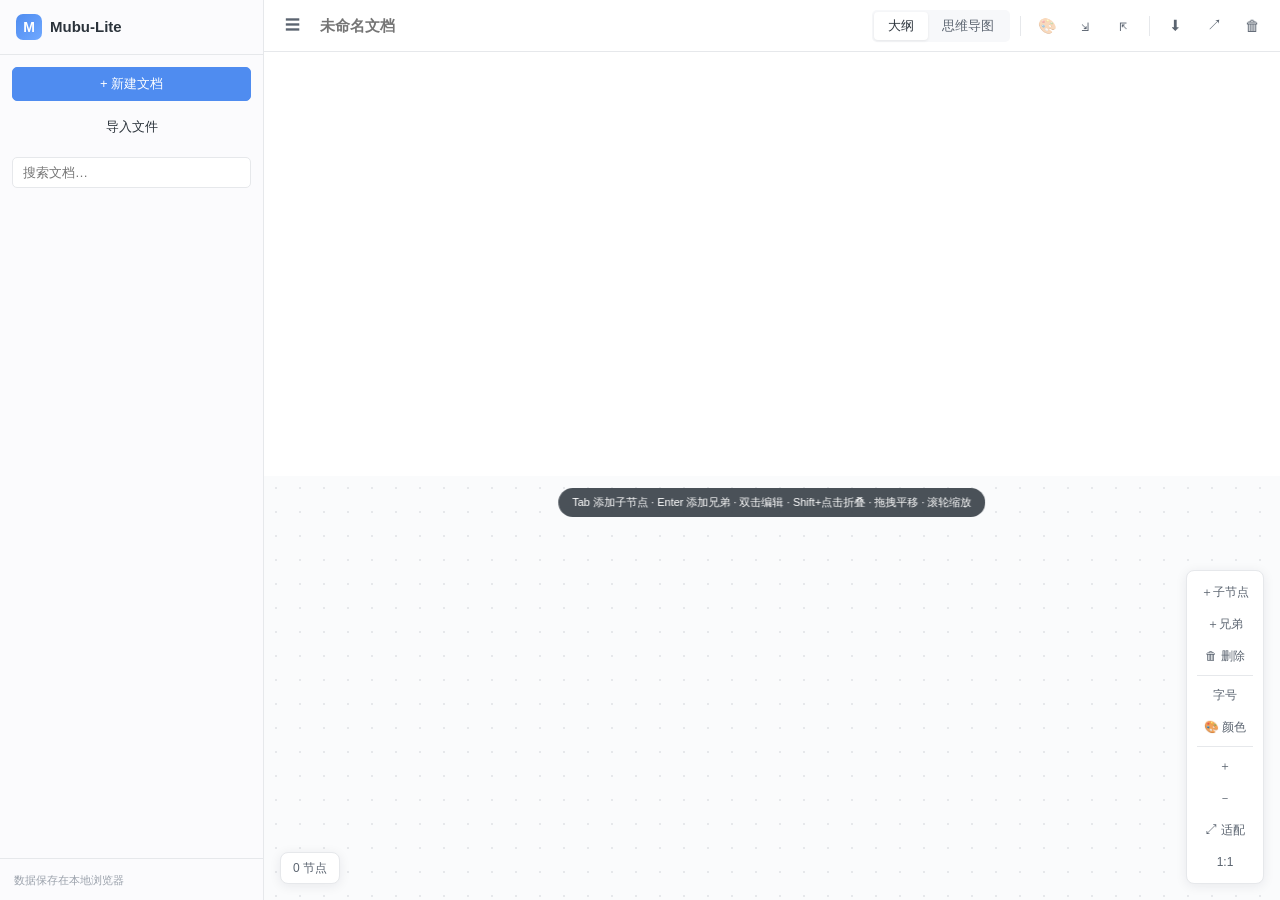
==== mubu.html @ 459acd48 "Single-file build: merge all JS/CSS into mubu.html (fix popover clipping + add color button in mindm" ====
<!DOCTYPE html>
<html lang="zh-CN">
<head>
<meta charset="UTF-8" />
<meta name="viewport" content="width=device-width, initial-scale=1.0, maximum-scale=5.0" />
<meta name="theme-color" content="#4f8cf0" />
<meta name="description" content="Mubu-Lite: 幕布风格的 PWA 思维导图与大纲编辑器,本地存储,可离线使用。" />
<title>Mubu-Lite 思维导图</title>
<style>
/* ===== Mubu-Lite styles ===== */
:root {
  --bg: #f7f8fa; --bg-elev: #ffffff; --sidebar-bg: #fbfbfd;
  --border: #e6e8eb; --border-strong: #d3d6db;
  --text: #2b333b; --text-soft: #5b6470; --text-faint: #9aa1ab;
  --primary: #4f8cf0; --primary-soft: #e8f1fe; --danger: #e5534b;
  --shadow: 0 2px 12px rgba(20,30,50,0.08);
  --shadow-lg: 0 10px 40px rgba(20,30,50,0.16);
  --radius: 8px; --radius-sm: 5px;
  --sidebar-w: 264px; --toolbar-h: 52px;
  --font: -apple-system, BlinkMacSystemFont, "Segoe UI", "PingFang SC", "Hiragino Sans GB", "Microsoft YaHei", Roboto, Helvetica, Arial, sans-serif;
  --mono: "SF Mono", "JetBrains Mono", Consolas, Menlo, monospace;
}
* { box-sizing: border-box; }
html, body { height: 100%; margin: 0; }
body { font-family: var(--font); color: var(--text); background: var(--bg); -webkit-font-smoothing: antialiased; font-size: 14px; line-height: 1.5; overflow: hidden; }
button { font-family: inherit; cursor: pointer; }
input, textarea { font-family: inherit; }
::selection { background: #cfe3ff; }

#app { display: flex; height: 100vh; width: 100vw; overflow: hidden; }
.sidebar { width: var(--sidebar-w); flex-shrink: 0; background: var(--sidebar-bg); border-right: 1px solid var(--border); display: flex; flex-direction: column; transition: transform 0.2s ease; z-index: 30; }
.main { flex: 1; display: flex; flex-direction: column; min-width: 0; position: relative; }

.sidebar-header { display: flex; align-items: center; justify-content: space-between; padding: 14px 16px; border-bottom: 1px solid var(--border); }
.brand { display: flex; align-items: center; gap: 8px; font-weight: 600; }
.brand-logo { width: 26px; height: 26px; border-radius: 7px; background: linear-gradient(135deg, var(--primary), #6fa8ff); color: #fff; display: flex; align-items: center; justify-content: center; font-weight: 700; font-size: 14px; }
.brand-name { font-size: 15px; }
.sidebar-actions { padding: 12px 12px 8px; display: flex; flex-direction: column; gap: 8px; }
.sidebar-search { padding: 4px 12px 8px; }
.sidebar-search input { width: 100%; padding: 7px 10px; border: 1px solid var(--border); border-radius: var(--radius-sm); background: var(--bg-elev); font-size: 13px; outline: none; }
.sidebar-search input:focus { border-color: var(--primary); }
.doc-list { list-style: none; margin: 0; padding: 4px 8px; flex: 1; overflow-y: auto; }
.doc-item { display: flex; align-items: center; gap: 8px; padding: 8px 10px; border-radius: var(--radius-sm); cursor: pointer; color: var(--text-soft); font-size: 13px; overflow: hidden; }
.doc-item:hover { background: rgba(0,0,0,0.04); }
.doc-item.active { background: var(--primary-soft); color: var(--primary); font-weight: 500; }
.doc-item .doc-name { flex: 1; white-space: nowrap; overflow: hidden; text-overflow: ellipsis; }
.doc-item .doc-date { font-size: 11px; color: var(--text-faint); flex-shrink: 0; }
.sidebar-footer { padding: 10px 14px; border-top: 1px solid var(--border); }
.hint { font-size: 11px; color: var(--text-faint); }

.btn { border: 1px solid var(--border); background: var(--bg-elev); color: var(--text); padding: 7px 12px; border-radius: var(--radius-sm); font-size: 13px; transition: 0.15s; }
.btn:hover { border-color: var(--border-strong); }
.btn-primary { background: var(--primary); border-color: var(--primary); color: #fff; }
.btn-primary:hover { background: #3d7be0; border-color: #3d7be0; }
.btn-ghost { background: transparent; border-color: transparent; }
.btn-ghost:hover { background: rgba(0,0,0,0.05); }
.btn-block { width: 100%; text-align: center; }
.btn-danger { color: var(--danger); }
.icon-btn { width: 32px; height: 32px; border-radius: var(--radius-sm); border: 1px solid transparent; background: transparent; color: var(--text-soft); font-size: 15px; display: inline-flex; align-items: center; justify-content: center; transition: 0.15s; }
.icon-btn:hover { background: rgba(0,0,0,0.06); color: var(--text); }
.icon-btn:disabled { opacity: 0.4; cursor: not-allowed; }
.icon-btn.danger:hover { color: var(--danger); background: rgba(229,83,75,0.1); }

.toolbar { height: var(--toolbar-h); flex-shrink: 0; display: flex; align-items: center; gap: 6px; padding: 0 12px; border-bottom: 1px solid var(--border); background: var(--bg-elev); }
.doc-title { border: none; background: transparent; font-size: 15px; font-weight: 600; color: var(--text); outline: none; padding: 4px 6px; border-radius: var(--radius-sm); flex: 0 1 auto; min-width: 80px; }
.doc-title:focus { background: var(--bg); }
.toolbar-spacer { flex: 1; }
.toolbar-divider { width: 1px; height: 20px; background: var(--border); margin: 0 4px; }
.view-switch { display: inline-flex; background: var(--bg); border-radius: var(--radius-sm); padding: 2px; }
.seg-btn { border: none; background: transparent; padding: 5px 14px; border-radius: 4px; font-size: 13px; color: var(--text-soft); transition: 0.15s; }
.seg-btn.active { background: var(--bg-elev); color: var(--text); box-shadow: 0 1px 3px rgba(0,0,0,0.08); font-weight: 500; }

.view { flex: 1; overflow: hidden; position: relative; }
.view[hidden] { display: none !important; }

.view-outline { overflow: auto; background: var(--bg-elev); }
.outline-tree { padding: 24px 32px 200px; max-width: 920px; margin: 0 auto; outline: none; }
.outline-row { display: flex; align-items: flex-start; gap: 6px; padding: 2px 0; border-radius: 4px; position: relative; }
.outline-row.selected > .node-body { background: var(--primary-soft); }
.outline-row.dragging { opacity: 0.4; }
.outline-row.drop-before::before, .outline-row.drop-after::after { content: ""; position: absolute; left: 0; right: 0; height: 2px; background: var(--primary); border-radius: 1px; }
.outline-row.drop-before::before { top: -1px; }
.outline-row.drop-after::after { bottom: -1px; }
.outline-row.drop-child { outline: 2px solid var(--primary); outline-offset: -1px; }

.bullet { flex-shrink: 0; width: 18px; height: 22px; display: flex; align-items: center; justify-content: center; cursor: pointer; color: var(--text-faint); user-select: none; border-radius: 4px; transition: 0.1s; margin-top: 1px; position: relative; }
.bullet:hover { background: rgba(0,0,0,0.06); color: var(--text-soft); }
.bullet.has-children::before { content: "▾"; font-size: 10px; }
.bullet.collapsed::before { content: "▸"; font-size: 10px; }
.bullet.empty::before { content: "•"; font-size: 14px; }
.bullet-dot { width: 7px; height: 7px; border-radius: 50%; background: #8a929c; position: absolute; left: 50%; top: 50%; transform: translate(-50%, -50%); }
.bullet[data-color] .bullet-dot { background: var(--bullet-color, #8a929c); }
.node-body { flex: 1; min-width: 0; display: flex; align-items: flex-start; gap: 4px; padding: 1px 6px; border-radius: 4px; }
.node-text { flex: 1; min-width: 0; outline: none; word-break: break-word; padding: 2px; border-radius: 3px; line-height: 1.6; white-space: pre-wrap; }
.node-text:empty::before { content: attr(data-placeholder); color: var(--text-faint); pointer-events: none; }

.view-mindmap { background: #fafbfc; background-image: radial-gradient(circle, #e6e8eb 1px, transparent 1px); background-size: 24px 24px; }
.mindmap-canvas { position: absolute; inset: 0; cursor: grab; overflow: hidden; outline: none; }
.mindmap-canvas.panning { cursor: grabbing; }
.mindmap-canvas svg { position: absolute; top: 0; left: 0; }
.mm-toolbar { position: absolute; bottom: 16px; right: 16px; display: flex; flex-direction: column; gap: 2px; background: var(--bg-elev); padding: 6px; border-radius: var(--radius); box-shadow: var(--shadow); border: 1px solid var(--border); z-index: 20; }
.mm-btn { height: 30px; padding: 0 8px; border: none; background: transparent; border-radius: 4px; color: var(--text-soft); font-size: 12px; display: flex; align-items: center; justify-content: center; min-width: 32px; }
.mm-btn:hover { background: var(--bg); color: var(--text); }
.mm-divider { height: 1px; background: var(--border); margin: 2px 4px; }
.mm-hint { position: absolute; top: 12px; left: 50%; transform: translateX(-50%); background: rgba(43,51,59,0.85); color: #fff; padding: 6px 14px; border-radius: 16px; font-size: 11px; z-index: 20; pointer-events: none; backdrop-filter: blur(4px); max-width: 90vw; text-align: center; }
.mm-status { position: absolute; bottom: 16px; left: 16px; background: var(--bg-elev); padding: 6px 12px; border-radius: var(--radius); box-shadow: var(--shadow); border: 1px solid var(--border); font-size: 12px; color: var(--text-soft); z-index: 20; }
.font-size-grid { display: flex; flex-direction: column; gap: 4px; }
.font-size-item { padding: 8px 12px; border: 1px solid var(--border); background: var(--bg-elev); border-radius: var(--radius-sm); font-size: 13px; text-align: left; color: var(--text); cursor: pointer; }
.font-size-item:hover { border-color: var(--primary); background: var(--primary-soft); }
.font-size-item.active { border-color: var(--primary); background: var(--primary-soft); color: var(--primary); font-weight: 600; }

.mm-node-rect { transition: fill 0.15s, stroke 0.15s; }
.mm-node-text { pointer-events: none; user-select: none; }
.mm-edge { fill: none; stroke-width: 1.5; }
.mm-edit { border: 2px solid #4f8cf0; border-radius: 4px; padding: 2px 6px; outline: none; font-family: inherit; background: #fff; }

.popover { position: fixed; z-index: 200; background: var(--bg-elev); border: 1px solid var(--border); border-radius: var(--radius); box-shadow: var(--shadow-lg); padding: 12px; width: 220px; }
.popover[hidden] { display: none; }
.popover-title { font-size: 12px; color: var(--text-faint); margin-bottom: 8px; }
.color-grid { display: grid; grid-template-columns: repeat(5, 1fr); gap: 6px; margin-bottom: 8px; }
.color-swatch { width: 32px; height: 32px; border-radius: 50%; border: 2px solid transparent; cursor: pointer; transition: 0.1s; }
.color-swatch:hover { transform: scale(1.1); }
.color-swatch.active { border-color: var(--text); }

.modal { position: fixed; inset: 0; z-index: 300; display: flex; align-items: center; justify-content: center; }
.modal[hidden] { display: none; }
.modal-backdrop { position: absolute; inset: 0; background: rgba(15,20,35,0.4); backdrop-filter: blur(2px); }
.modal-card { position: relative; background: var(--bg-elev); border-radius: 12px; box-shadow: var(--shadow-lg); width: 560px; max-width: 92vw; max-height: 86vh; overflow: hidden; display: flex; flex-direction: column; animation: pop 0.15s ease; }
@keyframes pop { from { transform: scale(0.96); opacity: 0; } to { transform: scale(1); opacity: 1; } }
.modal-header { display: flex; align-items: center; justify-content: space-between; padding: 16px 20px; border-bottom: 1px solid var(--border); }
.modal-header h3 { margin: 0; font-size: 16px; }
.modal-body { padding: 20px; overflow-y: auto; }

.export-grid { display: grid; grid-template-columns: repeat(2, 1fr); gap: 10px; }
.export-item { display: flex; flex-direction: column; align-items: flex-start; gap: 4px; border: 1px solid var(--border); border-radius: var(--radius); padding: 14px; background: var(--bg-elev); transition: 0.15s; text-align: left; cursor: pointer; }
.export-item:hover { border-color: var(--primary); background: var(--primary-soft); }
.export-icon { font-size: 18px; font-weight: 700; color: var(--primary); font-family: var(--mono); }
.export-name { font-weight: 600; font-size: 14px; }
.export-desc { font-size: 12px; color: var(--text-faint); }

.share-tip { margin: 0 0 12px; font-size: 13px; color: var(--text-soft); }
.share-row { display: flex; gap: 8px; }
.share-row input { flex: 1; padding: 8px 10px; border: 1px solid var(--border); border-radius: var(--radius-sm); font-size: 12px; font-family: var(--mono); background: var(--bg); outline: none; }
.share-note { font-size: 12px; color: var(--text-faint); margin: 8px 0 0; }
.share-divider { display: flex; align-items: center; gap: 10px; margin: 16px 0; color: var(--text-faint); font-size: 12px; }
.share-divider::before, .share-divider::after { content: ""; flex: 1; height: 1px; background: var(--border); }

.toast { position: fixed; bottom: 28px; left: 50%; transform: translateX(-50%); background: #2b333b; color: #fff; padding: 10px 18px; border-radius: 24px; font-size: 13px; box-shadow: var(--shadow-lg); z-index: 400; opacity: 0; transition: opacity 0.2s, transform 0.2s; pointer-events: none; }
.toast.show { opacity: 1; transform: translateX(-50%) translateY(-4px); }

.only-mobile { display: none; }
@media (max-width: 760px) {
  .sidebar { position: absolute; left: 0; top: 0; bottom: 0; transform: translateX(-100%); box-shadow: var(--shadow-lg); }
  .sidebar.open { transform: translateX(0); }
  .only-mobile { display: inline-flex; }
  .outline-tree { padding: 16px; }
  .export-grid { grid-template-columns: 1fr; }
  .doc-title { font-size: 14px; }
}
</style>
</head>
<body>
<div id="app">
  <aside id="sidebar" class="sidebar">
    <div class="sidebar-header">
      <div class="brand"><span class="brand-logo">M</span><span class="brand-name">Mubu-Lite</span></div>
      <button id="closeSidebar" class="icon-btn only-mobile" title="收起">✕</button>
    </div>
    <div class="sidebar-actions">
      <button id="newDoc" class="btn btn-primary btn-block">+ 新建文档</button>
      <label class="btn btn-ghost btn-block">导入文件<input id="importFile" type="file" accept=".json,.opml,.xml" hidden /></label>
    </div>
    <div class="sidebar-search"><input id="searchDocs" type="search" placeholder="搜索文档…" /></div>
    <ul id="docList" class="doc-list"></ul>
    <div class="sidebar-footer"><span class="hint">数据保存在本地浏览器</span></div>
  </aside>

  <main id="main" class="main">
    <header class="toolbar">
      <button id="openSidebar" class="icon-btn" title="文档列表">☰</button>
      <input id="docTitle" class="doc-title" type="text" placeholder="未命名文档" />
      <div class="toolbar-spacer"></div>
      <div class="view-switch">
        <button id="viewOutline" class="seg-btn active">大纲</button>
        <button id="viewMindmap" class="seg-btn">思维导图</button>
      </div>
      <div class="toolbar-divider"></div>
      <button id="colorBtn" class="icon-btn" title="节点配色" disabled>🎨</button>
      <button id="collapseAll" class="icon-btn" title="全部折叠">⇲</button>
      <button id="expandAll" class="icon-btn" title="全部展开">⇱</button>
      <div class="toolbar-divider"></div>
      <button id="exportBtn" class="icon-btn" title="导出">⬇</button>
      <button id="shareBtn" class="icon-btn" title="分享">↗</button>
      <button id="deleteDoc" class="icon-btn danger" title="删除文档">🗑</button>
    </header>

    <section id="outlineView" class="view view-outline">
      <div id="outlineTree" class="outline-tree" tabindex="0"></div>
    </section>

    <section id="mindmapView" class="view view-mindmap">
      <div id="mindmapCanvas" class="mindmap-canvas"></div>
      <div class="mm-hint" id="mmHint">Tab 添加子节点 · Enter 添加兄弟 · 双击编辑 · Shift+点击折叠 · 拖拽平移 · 滚轮缩放</div>
      <div class="mm-status" id="mmStatus">0 节点</div>
      <div class="mm-toolbar">
        <button id="mmAddChild" class="mm-btn" title="添加子节点 (Tab)">＋子节点</button>
        <button id="mmAddSibling" class="mm-btn" title="添加兄弟 (Enter)">＋兄弟</button>
        <button id="mmDelete" class="mm-btn" title="删除 (Backspace)">🗑 删除</button>
        <div class="mm-divider"></div>
        <button id="mmFontSize" class="mm-btn" title="字号">字号</button>
        <button id="mmColor" class="mm-btn" title="颜色">🎨 颜色</button>
        <div class="mm-divider"></div>
        <button id="mmZoomIn" class="mm-btn">＋</button>
        <button id="mmZoomOut" class="mm-btn">－</button>
        <button id="mmZoomFit" class="mm-btn">⤢ 适配</button>
        <button id="mmZoomReset" class="mm-btn">1:1</button>
      </div>
    </section>
  </main>
</div>

<!-- 浮层(放在 body 直接子级,避免被 view 的 overflow:hidden 裁剪) -->
<div id="colorPopover" class="popover" hidden>
  <div class="popover-title">节点配色</div>
  <div class="color-grid" id="colorGrid"></div>
  <button id="colorClear" class="btn btn-ghost btn-block">清除颜色</button>
</div>

<div id="fontSizePopover" class="popover" hidden>
  <div class="popover-title">字号</div>
  <div class="font-size-grid">
    <button class="font-size-item" data-size="S">小 (12px)</button>
    <button class="font-size-item" data-size="M">中 (14px)</button>
    <button class="font-size-item" data-size="L">大 (18px)</button>
  </div>
</div>

<div id="exportModal" class="modal" hidden>
  <div class="modal-backdrop" data-close></div>
  <div class="modal-card">
    <div class="modal-header"><h3>导出</h3><button class="icon-btn" data-close>✕</button></div>
    <div class="modal-body">
      <div class="export-grid">
        <button class="export-item" data-export="json"><span class="export-icon">{ }</span><span class="export-name">JSON 备份</span><span class="export-desc">完整可重新导入</span></button>
        <button class="export-item" data-export="markdown"><span class="export-icon">M↓</span><span class="export-name">Markdown</span><span class="export-desc">层级列表</span></button>
        <button class="export-item" data-export="opml"><span class="export-icon">OPML</span><span class="export-name">OPML</span><span class="export-desc">兼容其它大纲工具</span></button>
        <button class="export-item" data-export="png"><span class="export-icon">🖼</span><span class="export-name">PNG 图片</span><span class="export-desc">导出思维导图</span></button>
        <button class="export-item" data-export="svg"><span class="export-icon">S</span><span class="export-name">SVG 矢量图</span><span class="export-desc">无损缩放</span></button>
        <button class="export-item" data-export="txt"><span class="export-icon">TXT</span><span class="export-name">纯文本</span><span class="export-desc">缩进列表</span></button>
      </div>
    </div>
  </div>
</div>

<div id="shareModal" class="modal" hidden>
  <div class="modal-backdrop" data-close></div>
  <div class="modal-card">
    <div class="modal-header"><h3>分享文档</h3><button class="icon-btn" data-close>✕</button></div>
    <div class="modal-body">
      <p class="share-tip">生成只读分享链接(数据压缩写入链接,无需服务器):</p>
      <div class="share-row"><input id="shareLink" type="text" readonly /><button id="copyShare" class="btn btn-primary">复制</button></div>
      <p class="share-note" id="shareNote"></p>
      <div class="share-divider"><span>或</span></div>
      <button id="shareDownload" class="btn btn-ghost btn-block">下载 .mubu 文件分享</button>
    </div>
  </div>
</div>

<div id="toast" class="toast" hidden></div>

<script>
// ===================== utils =====================
function uid(prefix = 'n') { return prefix + '_' + Date.now().toString(36) + Math.random().toString(36).slice(2, 7); }
function deepClone(obj) { if (typeof structuredClone === 'function') return structuredClone(obj); return JSON.parse(JSON.stringify(obj)); }
function debounce(fn, ms = 200) { let t; return (...args) => { clearTimeout(t); t = setTimeout(() => fn(...args), ms); }; }
function el(tag, props = {}, children = []) {
  const node = document.createElement(tag);
  for (const [k, v] of Object.entries(props)) {
    if (k === 'class') node.className = v;
    else if (k === 'dataset') Object.assign(node.dataset, v);
    else if (k === 'style') Object.assign(node.style, v);
    else if (k.startsWith('on') && typeof v === 'function') node.addEventListener(k.slice(2).toLowerCase(), v);
    else if (v !== false && v != null) node.setAttribute(k, v);
  }
  const kids = Array.isArray(children) ? children : [children];
  for (const c of kids) { if (c == null || c === false) continue; node.append(c.nodeType ? c : document.createTextNode(String(c))); }
  return node;
}
function escapeHtml(s) { return String(s).replace(/[&<>"']/g, (m) => ({ '&': '&amp;', '<': '&lt;', '>': '&gt;', '"': '&quot;', "'": '&#39;' }[m])); }
function download(filename, content, type = 'text/plain') {
  const blob = content instanceof Blob ? content : new Blob([content], { type });
  const url = URL.createObjectURL(blob);
  const a = el('a', { href: url, download: filename });
  document.body.append(a); a.click(); a.remove();
  setTimeout(() => URL.revokeObjectURL(url), 1000);
}
function base64urlEncode(bytes) {
  let bin = ''; const arr = bytes instanceof Uint8Array ? bytes : new Uint8Array(bytes);
  for (let i = 0; i < arr.length; i++) bin += String.fromCharCode(arr[i]);
  return btoa(bin).replace(/\+/g, '-').replace(/\//g, '_').replace(/=+$/, '');
}
function base64urlDecode(str) {
  str = str.replace(/-/g, '+').replace(/_/g, '/');
  while (str.length % 4) str += '=';
  const bin = atob(str); const arr = new Uint8Array(bin.length);
  for (let i = 0; i < bin.length; i++) arr[i] = bin.charCodeAt(i);
  return arr;
}
async function gzipCompress(str) {
  const stream = new Blob([str]).stream().pipeThrough(new CompressionStream('gzip'));
  const buf = await new Response(stream).arrayBuffer();
  return new Uint8Array(buf);
}
async function gzipDecompress(bytes) {
  const stream = new Blob([bytes]).stream().pipeThrough(new DecompressionStream('gzip'));
  return await new Response(stream).text();
}
const COLORS = [
  { key: 'red', name: '红', hex: '#ef6f6c' }, { key: 'orange', name: '橙', hex: '#f0a04b' },
  { key: 'yellow', name: '黄', hex: '#e6c34a' }, { key: 'green', name: '绿', hex: '#5cb85c' },
  { key: 'cyan', name: '青', hex: '#3bb8c4' }, { key: 'blue', name: '蓝', hex: '#4f8cf0' },
  { key: 'purple', name: '紫', hex: '#9b7bd8' }, { key: 'pink', name: '粉', hex: '#ec7cad' },
];
function colorCss(key) { const c = COLORS.find((x) => x.key === key); return c ? c.hex : '#8a929c'; }
function formatDate(ts) {
  const d = new Date(ts); const now = new Date(); const diff = (now - d) / 1000;
  if (diff < 60) return '刚刚';
  if (diff < 3600) return Math.floor(diff / 60) + '分前';
  if (diff < 86400) return Math.floor(diff / 3600) + '小时前';
  if (diff < 86400 * 7) return Math.floor(diff / 86400) + '天前';
  return `${d.getMonth() + 1}/${d.getDate()}`;
}

// ===================== tree =====================
function* walk(node, { includeCollapsed = false } = {}) {
  yield node;
  if (node.children && (!node.collapsed || includeCollapsed)) { for (const c of node.children) yield* walk(c, { includeCollapsed }); }
}
function findNode(root, id) {
  if (root.id === id) return { node: root, parent: null, index: -1 };
  if (!root.children) return null;
  for (let i = 0; i < root.children.length; i++) {
    const c = root.children[i];
    if (c.id === id) return { node: c, parent: root, index: i };
    const r = findNode(c, id); if (r) return r;
  }
  return null;
}
function flattenVisible(root) {
  const out = [];
  const rec = (node, depth) => { out.push({ node, depth }); if (node.children && !node.collapsed) { for (const c of node.children) rec(c, depth + 1); } };
  rec(root, 0); return out;
}
function insertAfter(parent, index, newNode) { parent.children.splice(index + 1, 0, newNode); }
function removeNode(parent, index) { return parent.children.splice(index, 1)[0]; }
function moveNode(srcParent, srcIndex, targetParent, targetIndex) {
  const [node] = srcParent.children.splice(srcIndex, 1);
  targetParent.children.splice(targetIndex, 0, node);
  return node;
}
function indent(parent, index) {
  if (index <= 0) return false;
  const [node] = parent.children.splice(index, 1);
  const prev = parent.children[index - 1];
  if (!prev.children) prev.children = [];
  prev.children.push(node); prev.collapsed = false;
  return true;
}
function outdent(parent, index, grandparent) {
  if (!grandparent) return false;
  const parentIdx = grandparent.children.indexOf(parent);
  if (parentIdx < 0) return false;
  const [node] = parent.children.splice(index, 1);
  grandparent.children.splice(parentIdx + 1, 0, node);
  return true;
}
function contains(node, id) {
  if (node.id === id) return true;
  if (!node.children) return false;
  return node.children.some((c) => contains(c, id));
}

// ===================== db =====================
const DB_NAME = 'mubu-lite', DB_VERSION = 1, STORE = 'docs';
let _db = null;
function openDB() {
  return new Promise((resolve, reject) => {
    const req = indexedDB.open(DB_NAME, DB_VERSION);
    req.onupgradeneeded = (e) => { const db = e.target.result; if (!db.objectStoreNames.contains(STORE)) db.createObjectStore(STORE, { keyPath: 'id' }); };
    req.onsuccess = () => resolve(req.result);
    req.onerror = () => reject(req.error);
  });
}
async function db() { if (!_db) _db = await openDB(); return _db; }
function tx(store, mode) { return db().then((d) => d.transaction(store, mode).objectStore(store)); }
function createDoc(title = '未命名文档') {
  const now = Date.now();
  return { id: uid('doc'), title, createdAt: now, updatedAt: now, root: { id: uid('n'), text: title, note: '', color: null, collapsed: false, children: [] } };
}
function createNode(text = '') { return { id: uid('n'), text, note: '', color: null, collapsed: false, children: [] }; }
async function listDocs() {
  const store = await tx(STORE, 'readonly');
  return new Promise((resolve, reject) => {
    const req = store.getAll();
    req.onsuccess = () => { const docs = req.result || []; docs.sort((a, b) => (b.updatedAt || 0) - (a.updatedAt || 0)); resolve(docs.map((d) => ({ id: d.id, title: d.title, updatedAt: d.updatedAt }))); };
    req.onerror = () => reject(req.error);
  });
}
async function getDoc(id) {
  const store = await tx(STORE, 'readonly');
  return new Promise((resolve, reject) => { const req = store.get(id); req.onsuccess = () => resolve(req.result || null); req.onerror = () => reject(req.error); });
}
async function saveDoc(doc) {
  doc.updatedAt = Date.now();
  const store = await tx(STORE, 'readwrite');
  return new Promise((resolve, reject) => { const req = store.put(deepClone(doc)); req.onsuccess = () => resolve(doc); req.onerror = () => reject(req.error); });
}
async function deleteDoc(id) {
  const store = await tx(STORE, 'readwrite');
  return new Promise((resolve, reject) => { const req = store.delete(id); req.onsuccess = () => resolve(); req.onerror = () => reject(req.error); });
}

// ===================== export =====================
function safeName(title) { return (title || '未命名').replace(/[\\/:*?"<>|]/g, '_').slice(0, 40); }
function exportJSON(doc) { download(`${safeName(doc.title)}.json`, JSON.stringify(doc, null, 2), 'application/json'); }
function importJSON(text) { const obj = JSON.parse(text); return Array.isArray(obj) ? obj : [obj]; }
function exportMarkdown(doc) {
  const lines = [`# ${doc.title}`, ''];
  const rec = (node, depth) => { if (depth > 0) { const indent = '  '.repeat(depth - 1); lines.push(indent + '- ' + node.text.replace(/\n/g, '\n' + indent + '  ')); } if (node.children) for (const c of node.children) rec(c, depth + 1); };
  rec(doc.root, 0); return lines.join('\n');
}
function exportMarkdownFile(doc) { download(`${safeName(doc.title)}.md`, exportMarkdown(doc), 'text/markdown'); }
function exportText(doc) {
  const lines = [doc.title, ''];
  const rec = (node, depth) => { if (depth > 0) lines.push('  '.repeat(depth - 1) + '• ' + node.text); if (node.children) for (const c of node.children) rec(c, depth + 1); };
  rec(doc.root, 0); download(`${safeName(doc.title)}.txt`, lines.join('\n'), 'text/plain');
}
function exportOPML(doc) {
  const head = `<?xml version="1.0" encoding="UTF-8"?>\n<opml version="2.0">\n  <head>\n    <title>${escapeHtml(doc.title)}</title>\n  </head>\n  <body>\n`;
  const rec = (node) => { const text = escapeHtml(node.text || '').replace(/\n/g, '&#10;'); const children = (node.children || []).map(rec).join('\n'); return `      <outline text="${text}">${children ? '\n' + children + '\n      ' : ''}</outline>`; };
  return head + rec(doc.root) + '\n  </body>\n</opml>';
}
function exportOPMLFile(doc) { download(`${safeName(doc.title)}.opml`, exportOPML(doc), 'text/xml'); }
function importOPML(text) {
  const parser = new DOMParser();
  const xml = parser.parseFromString(text, 'text/xml');
  if (xml.querySelector('parsererror')) throw new Error('OPML 解析失败');
  const rootOutline = xml.querySelector('opml > body > outline');
  if (!rootOutline) throw new Error('未找到 outline 节点');
  const parseNode = (ol) => ({ id: 'n_' + Math.random().toString(36).slice(2, 9), text: (ol.getAttribute('text') || ol.getAttribute('title') || '').replace(/&#10;/g, '\n'), note: '', color: null, collapsed: false, children: Array.from(ol.querySelectorAll(':scope > outline')).map(parseNode) });
  const title = xml.querySelector('opml > head > title')?.textContent || '导入文档';
  return { id: 'doc_' + Date.now().toString(36), title, createdAt: Date.now(), updatedAt: Date.now(), root: parseNode(rootOutline) };
}
function serializeSVG(svgEl) {
  const clone = svgEl.cloneNode(true);
  clone.setAttribute('xmlns', 'http://www.w3.org/2000/svg');
  const style = document.createElementNS('http://www.w3.org/2000/svg', 'style');
  style.textContent = `.mm-edge { fill: none; stroke-width: 1.5; } .mm-node-text { user-select: none; } text { font-family: -apple-system, "Segoe UI", "PingFang SC", "Microsoft YaHei", sans-serif; }`;
  clone.insertBefore(style, clone.firstChild);
  return '<?xml version="1.0" encoding="UTF-8"?>\n' + new XMLSerializer().serializeToString(clone);
}
async function exportPNG(svgEl, title) {
  const svgStr = serializeSVG(svgEl);
  const img = new Image();
  const svgBlob = new Blob([svgStr], { type: 'image/svg+xml;charset=utf-8' });
  const url = URL.createObjectURL(svgBlob);
  await new Promise((resolve, reject) => { img.onload = resolve; img.onerror = reject; img.src = url; });
  const scale = 2;
  const canvas = document.createElement('canvas');
  canvas.width = svgEl.viewBox.baseVal.width * scale;
  canvas.height = svgEl.viewBox.baseVal.height * scale;
  const ctx = canvas.getContext('2d');
  ctx.fillStyle = '#ffffff'; ctx.fillRect(0, 0, canvas.width, canvas.height);
  ctx.drawImage(img, 0, 0, canvas.width, canvas.height);
  URL.revokeObjectURL(url);
  canvas.toBlob((blob) => download(`${safeName(title)}.png`, blob, 'image/png'), 'image/png');
}
function exportSVG(svgEl, title) { download(`${safeName(title)}.svg`, serializeSVG(svgEl), 'image/svg+xml'); }

// ===================== share =====================
const LINK_LIMIT = 12000;
async function encodeShare(doc) {
  const slim = { t: doc.title, r: trimNode(doc.root) };
  const json = JSON.stringify(slim);
  const bytes = await gzipCompress(json);
  return base64urlEncode(bytes);
}
function trimNode(n) { return { x: n.text, c: n.color || undefined, k: n.collapsed ? 1 : undefined, h: (n.children && n.children.length) ? n.children.map(trimNode) : undefined }; }
async function decodeShare(hash) {
  const bytes = base64urlDecode(hash);
  const json = await gzipDecompress(bytes);
  const slim = JSON.parse(json);
  return { id: 'doc_' + Date.now().toString(36) + Math.random().toString(36).slice(2, 5), title: slim.t || '分享文档', createdAt: Date.now(), updatedAt: Date.now(), root: restoreNode(slim.r) };
}
function restoreNode(s) { return { id: 'n_' + Math.random().toString(36).slice(2, 9), text: s.x || '', note: '', color: s.c || null, collapsed: !!s.k, children: s.h ? s.h.map(restoreNode) : [] }; }
async function buildShareLink(doc) { const hash = await encodeShare(doc); const base = location.origin + location.pathname; return { link: `${base}#share=${hash}`, length: hash.length, limit: LINK_LIMIT }; }
function getShareHashFromURL() { const m = location.hash.match(/share=([^&]+)/); return m ? m[1] : null; }

// ===================== outliner =====================
class Outliner {
  constructor(container, doc, onChange) {
    this.container = container; this.doc = doc; this.onChange = onChange;
    this.selectedId = doc.root.id; this._focusId = null; this._focusOffset = null;
    this._attach();
  }
  setDoc(doc) { this.doc = doc; this.render(); }
  _attach() {
    this.container.addEventListener('keydown', (e) => this._onKey(e));
    this.container.addEventListener('click', (e) => {
      const row = e.target.closest('.outline-row'); if (!row) return;
      const id = row.dataset.id;
      if (e.target.closest('.bullet')) this._toggleCollapse(id);
      else this.selectedId = id;
    });
    this.container.addEventListener('dragstart', (e) => this._onDragStart(e));
    this.container.addEventListener('dragover', (e) => this._onDragOver(e));
    this.container.addEventListener('drop', (e) => this._onDrop(e));
    this.container.addEventListener('dragend', () => this._clearDrop());
  }
  render() {
    const flat = flattenVisible(this.doc.root);
    const frag = document.createDocumentFragment();
    for (const { node, depth } of flat) frag.append(this._renderNode(node, depth));
    this.container.replaceChildren(frag);
    if (this._focusId) this._restoreFocus();
  }
  _renderNode(node, depth) {
    const hasChildren = node.children && node.children.length > 0;
    const isCollapsed = node.collapsed;
    const selected = node.id === this.selectedId;
    const bullet = el('div', { class: 'bullet' + (hasChildren ? ' has-children' : ' empty') + (isCollapsed ? ' collapsed' : ''), dataset: { id: node.id } });
    const dot = el('span', { class: 'bullet-dot' });
    if (node.color) { bullet.dataset.color = node.color; bullet.style.setProperty('--bullet-color', colorCss(node.color)); }
    bullet.append(dot);
    const text = el('div', { class: 'node-text', contenteditable: 'true', spellcheck: 'false', dataset: { id: node.id, placeholder: '输入内容…' } });
    text.innerHTML = textToHtml(node.text);
    const body = el('div', { class: 'node-body' }, [text]);
    const row = el('div', { class: 'outline-row' + (selected ? ' selected' : ''), dataset: { id: node.id, depth: String(depth) }, draggable: 'true' }, [bullet, body]);
    row.style.paddingLeft = (depth * 22) + 'px';
    text.addEventListener('input', () => { const f = findNode(this.doc.root, node.id); if (f) f.node.text = textToModel(text); this._emitChange(false); });
    text.addEventListener('paste', (e) => { e.preventDefault(); const txt = (e.clipboardData || window.clipboardData).getData('text'); document.execCommand('insertText', false, txt); });
    return row;
  }
  _saveFocus() { const sel = window.getSelection(); if (!sel.rangeCount) return; const textEl = sel.anchorNode?.parentElement?.closest('.node-text'); if (!textEl) return; this._focusId = textEl.dataset.id; this._focusOffset = caretOffset(textEl); }
  _restoreFocus() { const id = this._focusId, offset = this._focusOffset; this._focusId = null; this._focusOffset = null; const textEl = this.container.querySelector(`.node-text[data-id="${id}"]`); if (!textEl) return; textEl.focus(); setCaret(textEl, offset); }
  _focusNode(id, offset = 'end') { this._focusId = id; this._focusOffset = offset; this.render(); }
  _onKey(e) {
    const textEl = e.target.closest('.node-text'); if (!textEl) return;
    const id = textEl.dataset.id; const found = findNode(this.doc.root, id); if (!found) return;
    const { node, parent, index } = found; const mod = e.ctrlKey || e.metaKey;
    if (e.key === 'Enter' && !e.shiftKey) {
      e.preventDefault(); const split = splitAtCaret(textEl); node.text = split.before;
      const newNode = makeNode(split.after);
      if (parent) insertAfter(parent, index, newNode); else node.children.unshift(newNode);
      this.selectedId = newNode.id; this._focusNode(newNode.id, 'start'); this._emitChange(true); return;
    }
    if (e.key === 'Tab') {
      e.preventDefault();
      if (e.shiftKey) { const gpInfo = parent ? findNode(this.doc.root, parent.id) : null; const grandparent = gpInfo ? gpInfo.parent : null; if (parent && outdent(parent, index, grandparent)) { this._saveFocus(); this.render(); this._emitChange(true); } }
      else { if (parent && indent(parent, index)) { this._saveFocus(); this.render(); this._emitChange(true); } }
      return;
    }
    if (e.key === 'Backspace' && caretAtStart(textEl) && node.text === '') {
      e.preventDefault(); const target = previousVisibleId(this.doc.root, id) || parent?.id;
      if (parent) removeNode(parent, index); else return;
      this.selectedId = target; this._focusNode(target, 'end'); this._emitChange(true); return;
    }
    if (mod && (e.key === 'Backspace' || e.key === 'Delete')) {
      e.preventDefault(); if (!parent) return;
      const target = previousVisibleId(this.doc.root, id) || nextVisibleId(this.doc.root, id) || parent.id;
      removeNode(parent, index); this.selectedId = target; this._focusNode(target, 'end'); this._emitChange(true); return;
    }
    if (e.altKey && e.key === 'ArrowUp') { e.preventDefault(); if (parent && index > 0) { moveNode(parent, index, parent, index - 1); this._saveFocus(); this.render(); this._emitChange(true); } return; }
    if (e.altKey && e.key === 'ArrowDown') { e.preventDefault(); if (parent && index < parent.children.length - 1) { moveNode(parent, index, parent, index + 1); this._saveFocus(); this.render(); this._emitChange(true); } return; }
    if (e.key === 'ArrowUp' && (caretAtStart(textEl) || mod)) { e.preventDefault(); const prev = previousVisibleId(this.doc.root, id); if (prev) { this.selectedId = prev; this._focusNode(prev, 'end'); } return; }
    if (e.key === 'ArrowDown' && (caretAtEnd(textEl) || mod)) { e.preventDefault(); const nxt = nextVisibleId(this.doc.root, id); if (nxt) { this.selectedId = nxt; this._focusNode(nxt, 'start'); } return; }
    if (mod && e.key === '/') { e.preventDefault(); this._toggleCollapse(id); return; }
  }
  _toggleCollapse(id) { const f = findNode(this.doc.root, id); if (!f || !f.node.children || f.node.children.length === 0) return; f.node.collapsed = !f.node.collapsed; this._saveFocus(); this.render(); this._emitChange(true); }
  applyColor(colorKey) { const f = findNode(this.doc.root, this.selectedId); if (!f) return; f.node.color = colorKey || null; this._saveFocus(); this.render(); this._emitChange(true); }
  collapseAll() { for (const n of walkGen(this.doc.root)) { if (n === this.doc.root) continue; if (n.children && n.children.length) n.collapsed = true; } this.render(); this._emitChange(true); }
  expandAll() { for (const n of walkGen(this.doc.root)) n.collapsed = false; this.render(); this._emitChange(true); }
  _onDragStart(e) { const row = e.target.closest('.outline-row'); if (!row) return; this._dragId = row.dataset.id; e.dataTransfer.effectAllowed = 'move'; row.classList.add('dragging'); }
  _onDragOver(e) {
    const row = e.target.closest('.outline-row'); if (!row) return;
    const targetId = row.dataset.id;
    if (!this._dragId || contains(this._findNodeById(this._dragId), targetId)) return;
    e.preventDefault(); this._clearDrop();
    const rect = row.getBoundingClientRect(); const y = e.clientY - rect.top; const h = rect.height;
    if (y < h * 0.3) row.classList.add('drop-before'); else if (y > h * 0.7) row.classList.add('drop-after'); else row.classList.add('drop-child');
  }
  _onDrop(e) {
    e.preventDefault(); const row = e.target.closest('.outline-row'); if (!row || !this._dragId) return;
    const srcId = this._dragId, tgtId = row.dataset.id; if (srcId === tgtId) return;
    const src = findNode(this.doc.root, srcId), tgt = findNode(this.doc.root, tgtId); if (!src || !tgt) return;
    if (contains(src.node, tgtId)) return;
    const place = row.classList.contains('drop-before') ? 'before' : row.classList.contains('drop-after') ? 'after' : 'child';
    if (place === 'child') { if (!tgt.node.children) tgt.node.children = []; tgt.node.children.push(src.node); if (src.parent) removeNode(src.parent, src.index); tgt.node.collapsed = false; }
    else { if (!tgt.parent) return; let idx = tgt.index; if (place === 'after') idx += 1; const sameParent = src.parent === tgt.parent; if (src.parent) removeNode(src.parent, src.index); if (sameParent && src.index < idx) idx -= 1; tgt.parent.children.splice(idx, 0, src.node); }
    this._saveFocus(); this.render(); this._emitChange(true);
  }
  _clearDrop() { this.container.querySelectorAll('.drop-before,.drop-after,.drop-child').forEach((r) => r.classList.remove('drop-before', 'drop-after', 'drop-child')); this.container.querySelectorAll('.dragging').forEach((r) => r.classList.remove('dragging')); }
  _findNodeById(id) { return findNode(this.doc.root, id)?.node; }
  _emitChange(persist) { this.onChange(this.doc, persist); }
}
function* walkGen(node) { yield node; if (node.children) for (const c of node.children) yield* walkGen(c); }
function makeNode(text = '') { return { id: 'n_' + Date.now().toString(36) + Math.random().toString(36).slice(2, 7), text, note: '', color: null, collapsed: false, children: [] }; }
function previousVisibleId(root, id) { const flat = flattenVisible(root); const i = flat.findIndex((x) => x.node.id === id); return i > 0 ? flat[i - 1].node.id : null; }
function nextVisibleId(root, id) { const flat = flattenVisible(root); const i = flat.findIndex((x) => x.node.id === id); return i >= 0 && i < flat.length - 1 ? flat[i + 1].node.id : null; }
function textToModel(textEl) { let out = ''; textEl.childNodes.forEach((n, i) => { if (n.nodeType === Node.TEXT_NODE) out += n.textContent; else if (n.nodeName === 'BR') out += '\n'; else if (n.nodeName === 'DIV') out += (i ? '\n' : '') + n.textContent; }); return out; }
function textToHtml(text) { if (!text) return ''; const lines = escapeHtml(text).split('\n'); return lines.map((l, i) => i === 0 ? l : '<br>' + l).join(''); }
function caretOffset(el) { const sel = window.getSelection(); if (!sel.rangeCount) return 0; const range = sel.getRangeAt(0); const pre = range.cloneRange(); pre.selectNodeContents(el); pre.setEnd(range.endContainer, range.endOffset); let count = 0; pre.cloneContents().childNodes.forEach((n) => { if (n.nodeType === Node.TEXT_NODE) count += n.textContent.length; else if (n.nodeName === 'BR') count += 1; else count += n.textContent.length; }); return count; }
function setCaret(el, offset) {
  if (offset === 'start') offset = 0; if (offset === 'end') offset = el.textContent.length;
  const sel = window.getSelection(); const range = document.createRange();
  let cur = 0, placed = false;
  const walk = (node) => { if (placed) return; if (node.nodeType === Node.TEXT_NODE) { const len = node.textContent.length; if (cur + len >= offset) { range.setStart(node, offset - cur); range.collapse(true); placed = true; return; } cur += len; } else if (node.nodeName === 'BR') { if (cur === offset) { range.setStartBefore(node); range.collapse(true); placed = true; return; } cur += 1; } else { node.childNodes.forEach(walk); } };
  el.childNodes.forEach(walk);
  if (!placed) { range.selectNodeContents(el); range.collapse(false); }
  sel.removeAllRanges(); sel.addRange(range);
}
function caretAtStart(el) { return caretOffset(el) === 0; }
function caretAtEnd(el) { return caretOffset(el) >= el.textContent.length; }
function splitAtCaret(el) { const off = caretOffset(el); const full = textToModel(el); return { before: full.slice(0, off), after: full.slice(off) }; }

// ===================== mindmap =====================
const FONT_SIZES = { S: 12, M: 14, L: 18 };
const LINE_HEIGHTS = { S: 16, M: 20, L: 26 };
const NODE_PAD_X = 12, NODE_PAD_Y = 8, NODE_GAP_Y = 10, NODE_GAP_X = 50;
const NODE_MIN_W = 50, NODE_MAX_W = 240;
class Mindmap {
  constructor(container, doc, onChange) {
    this.container = container; this.doc = doc; this.onChange = onChange;
    this.scale = 1; this.tx = 0; this.ty = 0;
    this.selectedId = doc.root.id; this.editingId = null; this._editingDraft = ''; this._panning = null;
    this._attach();
  }
  setDoc(doc) { this.doc = doc; this.editingId = null; if (!findNode(doc.root, this.selectedId)) this.selectedId = doc.root.id; this.render(); this.fit(); }
  _attach() {
    const c = this.container;
    c.addEventListener('mousedown', (e) => {
      if (e.target.closest('.mm-node') || e.target.closest('.mm-edit')) return;
      if (e.button === 0) { this.selectedId = null; this.render(); }
      this._panning = { x: e.clientX, y: e.clientY, tx: this.tx, ty: this.ty, moved: false };
      c.classList.add('panning');
    });
    window.addEventListener('mousemove', (e) => { if (!this._panning) return; const dx = e.clientX - this._panning.x, dy = e.clientY - this._panning.y; if (Math.abs(dx) > 3 || Math.abs(dy) > 3) this._panning.moved = true; this.tx = this._panning.tx + dx; this.ty = this._panning.ty + dy; this._applyTransform(); });
    window.addEventListener('mouseup', () => { this._panning = null; c.classList.remove('panning'); });
    c.addEventListener('wheel', (e) => {
      e.preventDefault(); const delta = e.deltaY > 0 ? 0.9 : 1.1;
      const rect = c.getBoundingClientRect(); const cx = e.clientX - rect.left, cy = e.clientY - rect.top;
      const newScale = Math.min(3, Math.max(0.2, this.scale * delta)); const ratio = newScale / this.scale;
      this.tx = cx - (cx - this.tx) * ratio; this.ty = cy - (cy - this.ty) * ratio; this.scale = newScale; this._applyTransform();
    }, { passive: false });
    c.tabIndex = 0;
    c.addEventListener('keydown', (e) => this._onKey(e));
  }
  _onKey(e) {
    if (this.editingId) return; if (!this.selectedId) return;
    const found = findNode(this.doc.root, this.selectedId); if (!found) return;
    const { node, parent, index } = found;
    if (e.key === 'Tab' && !e.shiftKey) { e.preventDefault(); this._addChild(node); return; }
    if (e.key === 'Enter') { e.preventDefault(); if (parent) this._addSibling(parent, index); else this._addChild(node); return; }
    if (e.key === 'Backspace') { e.preventDefault(); if (parent) this._delete(parent, index); return; }
    if (e.key === 'F2' || e.key === ' ') { e.preventDefault(); this._startEdit(node); return; }
    if (e.key === 'ArrowUp' && parent && index > 0) { e.preventDefault(); this.selectedId = parent.children[index - 1].id; this.render(); return; }
    if (e.key === 'ArrowDown' && parent && index < parent.children.length - 1) { e.preventDefault(); this.selectedId = parent.children[index + 1].id; this.render(); return; }
    if (e.key === 'ArrowRight' && node.children && node.children.length) { e.preventDefault(); this.selectedId = node.children[0].id; this.render(); return; }
    if (e.key === 'ArrowLeft' && parent) { e.preventDefault(); this.selectedId = parent.id; this.render(); return; }
  }
  _addChild(parent) { const newNode = mmMakeNode('新节点', parent.fontSize || 'M'); if (!parent.children) parent.children = []; parent.children.push(newNode); parent.collapsed = false; this.selectedId = newNode.id; this.onChange(this.doc, true); this.render(); this._startEdit(newNode); }
  _addSibling(parent, index) { const newNode = mmMakeNode('新节点', parent.fontSize || 'M'); parent.children.splice(index + 1, 0, newNode); this.selectedId = newNode.id; this.onChange(this.doc, true); this.render(); this._startEdit(newNode); }
  _delete(parent, index) { const prev = parent.children[index - 1]; parent.children.splice(index, 1); this.selectedId = prev ? prev.id : parent.id; this.onChange(this.doc, true); this.render(); }
  _startEdit(node) { this.editingId = node.id; this._editingDraft = node.text; this.render(); }
  _applyTransform() { const g = this.container.querySelector('#mm-root'); if (g) g.setAttribute('transform', `translate(${this.tx},${this.ty}) scale(${this.scale})`); }
  zoomBy(factor) { const rect = this.container.getBoundingClientRect(); const cx = rect.width / 2, cy = rect.height / 2; const newScale = Math.min(3, Math.max(0.2, this.scale * factor)); const ratio = newScale / this.scale; this.tx = cx - (cx - this.tx) * ratio; this.ty = cy - (cy - this.ty) * ratio; this.scale = newScale; this._applyTransform(); }
  resetZoom() { this.scale = 1; this._applyTransform(); }
  fit() {
    const g = this.container.querySelector('#mm-root'); if (!g) return;
    let bbox; try { bbox = g.getBBox(); } catch (e) { return; }
    const rect = this.container.getBoundingClientRect();
    if (bbox.width <= 0 || bbox.height <= 0 || rect.width <= 0 || rect.height <= 0) return;
    const pad = 60;
    const sx = (rect.width - pad * 2) / bbox.width, sy = (rect.height - pad * 2) / bbox.height;
    this.scale = Math.min(1.5, Math.min(sx, sy)); if (this.scale <= 0) this.scale = 0.5;
    this.tx = pad - bbox.x * this.scale + (rect.width - bbox.width * this.scale - pad * 2) / 2;
    this.ty = pad - bbox.y * this.scale + (rect.height - bbox.height * this.scale - pad * 2) / 2;
    this._applyTransform();
  }
  render() {
    const root = this.doc.root;
    measureNode(root); layoutHeight(root); assignPos(root, 0, 0);
    const nodes = [], edges = [];
    collect(root, null, nodes, edges);
    const ns = 'http://www.w3.org/2000/svg';
    const svg = document.createElementNS(ns, 'svg');
    svg.setAttribute('width', '100%'); svg.setAttribute('height', '100%');
    svg.style.position = 'absolute'; svg.style.top = '0'; svg.style.left = '0';
    const g = document.createElementNS(ns, 'g'); g.setAttribute('id', 'mm-root');
    for (const e of edges) {
      const path = document.createElementNS(ns, 'path');
      const x1 = e.from.x + e.from.w, y1 = e.from.y + e.from.h / 2;
      const x2 = e.to.x, y2 = e.to.y + e.to.h / 2;
      const mx = x1 + (x2 - x1) / 2;
      path.setAttribute('d', `M${x1},${y1} C${mx},${y1} ${mx},${y2} ${x2},${y2}`);
      path.setAttribute('class', 'mm-edge'); path.setAttribute('fill', 'none');
      path.setAttribute('stroke', e.to.color ? colorCss(e.to.color) : '#c4c9d0');
      path.setAttribute('stroke-width', '1.5');
      g.append(path);
    }
    for (const n of nodes) {
      const grp = document.createElementNS(ns, 'g');
      grp.setAttribute('class', 'mm-node');
      grp.setAttribute('transform', `translate(${n.x},${n.y})`);
      grp.dataset.id = n.id;
      const fontSize = FONT_SIZES[n.fontSize || 'M'], lineH = LINE_HEIGHTS[n.fontSize || 'M'];
      if (this.editingId === n.id) {
        const fo = document.createElementNS(ns, 'foreignObject');
        fo.setAttribute('width', n.w); fo.setAttribute('height', n.h);
        const ta = el('input', { class: 'mm-edit', type: 'text', value: this._editingDraft, style: { width: (n.w - 4) + 'px', height: (n.h - 4) + 'px', fontSize: fontSize + 'px', lineHeight: lineH + 'px' } });
        fo.append(ta); grp.append(fo); g.append(grp);
        requestAnimationFrame(() => { ta.focus(); ta.select(); });
        ta.addEventListener('input', () => { this._editingDraft = ta.value; });
        const commit = () => { const f = findNode(this.doc.root, n.id); if (f) { f.node.text = this._editingDraft || '空节点'; this.onChange(this.doc, true); } this.editingId = null; this.render(); this._applyTransform(); };
        ta.addEventListener('blur', commit);
        ta.addEventListener('keydown', (ev) => { if (ev.key === 'Enter') { ev.preventDefault(); ta.blur(); } if (ev.key === 'Escape') { this.editingId = null; this.render(); this._applyTransform(); } ev.stopPropagation(); });
        continue;
      }
      const rect = document.createElementNS(ns, 'rect');
      rect.setAttribute('class', 'mm-node-rect');
      rect.setAttribute('width', n.w); rect.setAttribute('height', n.h); rect.setAttribute('rx', 6);
      const isRoot = n.id === this.doc.root.id;
      if (n.color) { rect.setAttribute('fill', shade(n.color)); rect.setAttribute('stroke', colorCss(n.color)); rect.setAttribute('stroke-width', '2'); }
      else if (isRoot) { rect.setAttribute('fill', '#4f8cf0'); rect.setAttribute('stroke', '#3d7be0'); rect.setAttribute('stroke-width', '2'); }
      else { rect.setAttribute('fill', '#ffffff'); rect.setAttribute('stroke', '#dadde2'); rect.setAttribute('stroke-width', '1.5'); }
      if (n.id === this.selectedId) { rect.setAttribute('stroke', '#4f8cf0'); rect.setAttribute('stroke-width', '3'); }
      grp.append(rect);
      const lines = n.lines;
      const textH = lines.length * lineH;
      const startY = (n.h - textH) / 2 + fontSize - 3;
      for (let i = 0; i < lines.length; i++) {
        const t = document.createElementNS(ns, 'text');
        t.setAttribute('x', NODE_PAD_X); t.setAttribute('y', startY + i * lineH);
        t.setAttribute('font-size', fontSize);
        t.setAttribute('font-family', '-apple-system, "Segoe UI", "PingFang SC", "Microsoft YaHei", sans-serif');
        t.setAttribute('fill', (isRoot && !n.color) ? '#fff' : '#2b333b');
        t.setAttribute('class', 'mm-node-text');
        t.textContent = lines[i];
        grp.append(t);
      }
      if (n.children && n.children.length > 0 && n.collapsed) {
        const badge = document.createElementNS(ns, 'circle');
        badge.setAttribute('cx', n.w + 4); badge.setAttribute('cy', n.h / 2); badge.setAttribute('r', 8);
        badge.setAttribute('fill', '#4f8cf0'); badge.setAttribute('stroke', '#fff'); badge.setAttribute('stroke-width', 2);
        grp.append(badge);
        const bn = document.createElementNS(ns, 'text');
        bn.setAttribute('x', n.w + 4); bn.setAttribute('y', n.h / 2 + 4); bn.setAttribute('font-size', 11);
        bn.setAttribute('fill', '#fff'); bn.setAttribute('text-anchor', 'middle'); bn.setAttribute('font-weight', 'bold');
        bn.textContent = '+'; grp.append(bn);
      }
      if (n.children && n.children.length > 0 && !n.collapsed) {
        const ct = document.createElementNS(ns, 'text');
        ct.setAttribute('x', n.w + 6); ct.setAttribute('y', n.h / 2 + 4); ct.setAttribute('font-size', 10);
        ct.setAttribute('fill', '#9aa1ab'); ct.textContent = `(${n.children.length})`;
        grp.append(ct);
      }
      grp.addEventListener('click', (e) => {
        e.stopPropagation();
        if (this._panning?.moved) return;
        this.selectedId = n.id;
        if (e.shiftKey && n.children && n.children.length) { const f = findNode(this.doc.root, n.id); if (f) { f.node.collapsed = !f.node.collapsed; this.onChange(this.doc, true); } }
        if (e.detail === 2) { this._startEdit(n); return; }
        this.render();
      });
      g.append(grp);
    }
    svg.append(g); this.container.replaceChildren(svg); this._applyTransform();
  }
  applyFontSize(size) { if (!this.selectedId) return; const f = findNode(this.doc.root, this.selectedId); if (!f) return; f.node.fontSize = size; this.onChange(this.doc, true); this.render(); }
  countNodes() { let n = 0; const rec = (node) => { n++; if (node.children) node.children.forEach(rec); }; rec(this.doc.root); return n; }
}
function mmMakeNode(text = '', fontSize = 'M') { return { id: 'n_' + Date.now().toString(36) + Math.random().toString(36).slice(2, 7), text, note: '', color: null, collapsed: false, children: [], fontSize }; }
function measureNode(node) {
  const fontSize = FONT_SIZES[node.fontSize || 'M'], lineH = LINE_HEIGHTS[node.fontSize || 'M'];
  const charW = fontSize * 0.6;
  const maxCharsPerLine = Math.floor((NODE_MAX_W - NODE_PAD_X * 2) / charW);
  const lines = [];
  for (const seg of (node.text || '').split('\n')) {
    if (seg.length <= maxCharsPerLine) { lines.push(seg); continue; }
    let s = seg;
    while (s.length > maxCharsPerLine) { lines.push(s.slice(0, maxCharsPerLine)); s = s.slice(maxCharsPerLine); }
    if (s) lines.push(s);
  }
  if (!lines.length) lines.push('');
  const maxLineW = Math.max(...lines.map((l) => l.length * charW), charW * 2);
  const w = Math.max(NODE_MIN_W, Math.min(NODE_MAX_W, maxLineW + NODE_PAD_X * 2));
  const h = lines.length * lineH + NODE_PAD_Y * 2;
  node._w = w; node._h = h; node._lines = lines;
  if (node.children) for (const c of node.children) measureNode(c);
}
function layoutHeight(node) {
  if (!node.children || node.collapsed || node.children.length === 0) { node._sh = node._h + NODE_GAP_Y; return node._sh; }
  let total = 0; for (const c of node.children) total += layoutHeight(c);
  node._sh = Math.max(node._h + NODE_GAP_Y, total); return node._sh;
}
function assignPos(node, depth, yTop) {
  if (depth === 0) node.x = 0;
  if (!node.children || node.collapsed || node.children.length === 0) { node.y = yTop + (node._sh - node._h) / 2; return; }
  let cur = yTop;
  for (const c of node.children) { c.x = node.x + node._w + NODE_GAP_X; assignPos(c, depth + 1, cur); cur += c._sh; }
  const first = node.children[0], last = node.children[node.children.length - 1];
  node.y = (first.y + last.y) / 2;
}
function collect(node, parent, nodes, edges) {
  const item = { id: node.id, text: node.text, color: node.color, fontSize: node.fontSize, x: node.x, y: node.y, w: node._w, h: node._h, lines: node._lines, children: node.children, collapsed: node.collapsed };
  nodes.push(item);
  if (parent) edges.push({ from: parent, to: item });
  if (node.children && !node.collapsed) for (const c of node.children) collect(c, item, nodes, edges);
}
function shade(colorKey) { const map = { red: '#fbe7e6', orange: '#fdeede', yellow: '#fdf6dd', green: '#e6f5e6', cyan: '#e0f4f6', blue: '#e8f1fe', purple: '#efe9fb', pink: '#fbe9f1' }; return map[colorKey] || '#ffffff'; }

// ===================== app =====================
const $ = (s) => document.querySelector(s);
class App {
  constructor() {
    this.doc = null; this.docs = []; this.view = 'outline';
    this.outliner = null; this.mindmap = null;
    this._saveDebounced = debounce((d) => saveDoc(d), 400);
    this._init();
  }
  async _init() {
    this._cacheEls(); this._bindToolbar(); this._bindSidebar(); this._bindModals();
    this._bindColorPopover(); this._bindMindmapControls(); this._bindResize(); this._initColorGrid();
    await this.refreshDocs();
    const shareHash = getShareHashFromURL();
    if (shareHash) {
      try { const doc = await decodeShare(shareHash); this.doc = doc; this._afterDocLoad(true); this.toast('已载入分享文档'); history.replaceState(null, '', location.pathname); }
      catch (e) { this.toast('分享链接解析失败'); }
    } else if (this.docs.length) { await this.openDoc(this.docs[0].id); }
    else { await this.newDoc(); }
  }
  _cacheEls() {
    this.el = {
      docList: $('#docList'), newDoc: $('#newDoc'), importFile: $('#importFile'), searchDocs: $('#searchDocs'),
      docTitle: $('#docTitle'), openSidebar: $('#openSidebar'), closeSidebar: $('#closeSidebar'), sidebar: $('#sidebar'),
      viewOutline: $('#viewOutline'), viewMindmap: $('#viewMindmap'),
      outlineView: $('#outlineView'), mindmapView: $('#mindmapView'),
      outlineTree: $('#outlineTree'), mindmapCanvas: $('#mindmapCanvas'),
      colorBtn: $('#colorBtn'), colorPopover: $('#colorPopover'), colorGrid: $('#colorGrid'), colorClear: $('#colorClear'),
      collapseAll: $('#collapseAll'), expandAll: $('#expandAll'),
      exportBtn: $('#exportBtn'), exportModal: $('#exportModal'),
      shareBtn: $('#shareBtn'), shareModal: $('#shareModal'), shareLink: $('#shareLink'), shareNote: $('#shareNote'),
      copyShare: $('#copyShare'), shareDownload: $('#shareDownload'), deleteDoc: $('#deleteDoc'), toast: $('#toast'),
      mmZoomIn: $('#mmZoomIn'), mmZoomOut: $('#mmZoomOut'), mmZoomFit: $('#mmZoomFit'), mmZoomReset: $('#mmZoomReset'),
      mmAddChild: $('#mmAddChild'), mmAddSibling: $('#mmAddSibling'), mmDelete: $('#mmDelete'),
      mmFontSize: $('#mmFontSize'), mmColor: $('#mmColor'), mmHint: $('#mmHint'), mmStatus: $('#mmStatus'),
      fontSizePopover: $('#fontSizePopover'),
    };
  }
  _bindToolbar() {
    this.el.viewOutline.addEventListener('click', () => this.switchView('outline'));
    this.el.viewMindmap.addEventListener('click', () => this.switchView('mindmap'));
    this.el.docTitle.addEventListener('input', () => { if (!this.doc) return; this.doc.title = this.el.docTitle.value; this._saveDebounced(this.doc); this.refreshDocs(); });
    this.el.collapseAll.addEventListener('click', () => this.outliner?.collapseAll());
    this.el.expandAll.addEventListener('click', () => this.outliner?.expandAll());
    this.el.colorBtn.addEventListener('click', (e) => this._toggleColorPopover(e));
    this.el.exportBtn.addEventListener('click', () => this.el.exportModal.hidden = false);
    this.el.shareBtn.addEventListener('click', () => this._share());
    this.el.deleteDoc.addEventListener('click', () => this._deleteDoc());
  }
  switchView(view) {
    this.view = view;
    this.el.viewOutline.classList.toggle('active', view === 'outline');
    this.el.viewMindmap.classList.toggle('active', view === 'mindmap');
    this.el.outlineView.hidden = view !== 'outline';
    this.el.mindmapView.hidden = view !== 'mindmap';
    if (view === 'mindmap' && this.mindmap) { this.mindmap.setDoc(this.doc); this._updateMindmapStatus(); requestAnimationFrame(() => this.el.mindmapCanvas.focus()); }
    else if (view === 'outline' && this.outliner) { this.outliner.setDoc(this.doc); }
  }
  _bindSidebar() {
    this.el.newDoc.addEventListener('click', () => this.newDoc());
    this.el.openSidebar.addEventListener('click', () => this.el.sidebar.classList.add('open'));
    this.el.closeSidebar.addEventListener('click', () => this.el.sidebar.classList.remove('open'));
    this.el.importFile.addEventListener('change', (e) => this._import(e.target.files[0]));
    this.el.searchDocs.addEventListener('input', () => this._renderDocList());
    this.el.docList.addEventListener('click', (e) => { const item = e.target.closest('.doc-item'); if (item) this.openDoc(item.dataset.id); });
  }
  async refreshDocs() { this.docs = await listDocs(); this._renderDocList(); }
  _renderDocList() {
    const q = (this.el.searchDocs.value || '').trim().toLowerCase();
    const list = q ? this.docs.filter((d) => d.title.toLowerCase().includes(q)) : this.docs;
    this.el.docList.replaceChildren(...list.map((d) => el('li', { class: 'doc-item' + (this.doc && d.id === this.doc.id ? ' active' : ''), dataset: { id: d.id } }, [el('span', { class: 'doc-name' }, d.title || '未命名'), el('span', { class: 'doc-date' }, formatDate(d.updatedAt))])));
  }
  async newDoc() { const doc = createDoc('未命名文档'); await saveDoc(doc); this.doc = doc; await this.refreshDocs(); this._afterDocLoad(); this.el.docTitle.focus(); this.el.docTitle.select(); }
  async openDoc(id) { const doc = await getDoc(id); if (!doc) return; this.doc = doc; this._afterDocLoad(); this.el.sidebar.classList.remove('open'); }
  async _deleteDoc() {
    if (!this.doc) return;
    if (!confirm(`确认删除「${this.doc.title || '未命名'}」?此操作不可恢复。`)) return;
    await deleteDoc(this.doc.id); this.docs = await listDocs();
    if (this.docs.length) await this.openDoc(this.docs[0].id); else await this.newDoc();
    this._renderDocList(); this.toast('已删除');
  }
  async _import(file) {
    if (!file) return;
    try {
      const text = await file.text(); let docs = [];
      if (file.name.endsWith('.json')) docs = importJSON(text);
      else if (file.name.endsWith('.opml') || file.name.endsWith('.xml')) docs = [importOPML(text)];
      else { this.toast('不支持的文件格式'); return; }
      for (const d of docs) await saveDoc(d);
      await this.refreshDocs(); await this.openDoc(docs[0].id); this.toast(`已导入 ${docs.length} 个文档`);
    } catch (e) { console.error(e); this.toast('导入失败: ' + e.message); }
    finally { this.el.importFile.value = ''; }
  }
  _afterDocLoad() {
    this.el.docTitle.value = this.doc.title; this.el.colorBtn.disabled = false;
    if (!this.outliner) this.outliner = new Outliner(this.el.outlineTree, this.doc, (d, p) => this._onChange(d, p));
    else this.outliner.setDoc(this.doc);
    if (!this.mindmap) this.mindmap = new Mindmap(this.el.mindmapCanvas, this.doc, (d, p) => this._onChange(d, p));
    else this.mindmap.setDoc(this.doc);
    this.switchView(this.view); this._renderDocList();
  }
  _onChange(doc, persist) {
    this.doc = doc;
    if (persist) saveDoc(doc).then(() => this.refreshDocs()); else this._saveDebounced(doc);
    if (this.view === 'mindmap' && this.mindmap && !this.mindmap.editingId) this.mindmap.setDoc(doc);
    if (this.view === 'outline' && this.outliner) this.outliner.doc = doc;
    this._updateMindmapStatus();
  }
  _initColorGrid() {
    this.el.colorGrid.replaceChildren(...COLORS.map((c) => el('div', { class: 'color-swatch', style: { background: c.hex }, title: c.name, dataset: { color: c.key } })));
    this.el.colorGrid.addEventListener('click', (e) => { const sw = e.target.closest('.color-swatch'); if (!sw) return; this._applyColorToSelected(sw.dataset.color); this._hideColorPopover(); });
    this.el.colorClear.addEventListener('click', () => { this._applyColorToSelected(null); this._hideColorPopover(); });
  }
  _applyColorToSelected(colorKey) {
    let id = null;
    if (this.view === 'mindmap' && this.mindmap?.selectedId) id = this.mindmap.selectedId;
    else if (this.outliner?.selectedId) id = this.outliner.selectedId;
    if (!id) return;
    const node = this._findNode(this.doc.root, id); if (!node) return;
    node.color = colorKey || null;
    if (this.outliner) { this.outliner._saveFocus(); this.outliner.render(); }
    if (this.view === 'mindmap' && this.mindmap) { this.mindmap.render(); this.mindmap._applyTransform(); }
    saveDoc(this.doc).then(() => this.refreshDocs());
  }
  _toggleColorPopover(e) {
    e.stopPropagation();
    if (this.el.colorPopover.hidden) {
      const rect = this.el.colorBtn.getBoundingClientRect();
      this.el.colorPopover.style.position = 'fixed';
      this.el.colorPopover.style.top = (rect.bottom + 6) + 'px';
      this.el.colorPopover.style.left = (rect.left - 90) + 'px';
      this.el.colorPopover.hidden = false;
      const cur = this._selectedColor();
      this.el.colorGrid.querySelectorAll('.color-swatch').forEach((s) => s.classList.toggle('active', s.dataset.color === cur));
    } else this._hideColorPopover();
  }
  _hideColorPopover() { this.el.colorPopover.hidden = true; }
  _selectedColor() {
    let id = null;
    if (this.view === 'mindmap' && this.mindmap?.selectedId) id = this.mindmap.selectedId;
    else if (this.outliner?.selectedId) id = this.outliner.selectedId;
    if (!id) return null;
    return this._findNode(this.doc.root, id)?.color || null;
  }
  _findNode(root, id) { if (root.id === id) return root; if (!root.children) return null; for (const c of root.children) { const r = this._findNode(c, id); if (r) return r; } return null; }
  _bindModals() {
    document.querySelectorAll('[data-close]').forEach((b) => b.addEventListener('click', () => { b.closest('.modal').hidden = true; }));
    this.el.exportModal.addEventListener('click', (e) => { const item = e.target.closest('.export-item'); if (item) this._doExport(item.dataset.export); });
    this.el.copyShare.addEventListener('click', () => { this.el.shareLink.select(); navigator.clipboard.writeText(this.el.shareLink.value).then(() => this.toast('已复制链接')); });
    this.el.shareDownload.addEventListener('click', () => exportJSON(this.doc));
  }
  async _doExport(type) {
    if (!this.doc) return;
    try {
      switch (type) {
        case 'json': exportJSON(this.doc); break;
        case 'markdown': exportMarkdownFile(this.doc); break;
        case 'opml': exportOPMLFile(this.doc); break;
        case 'txt': exportText(this.doc); break;
        case 'png': await this._exportPNG(); break;
        case 'svg': this._exportSVG(); break;
      }
      this.el.exportModal.hidden = true; this.toast('已导出');
    } catch (e) { console.error(e); this.toast('导出失败: ' + e.message); }
  }
  async _exportPNG() {
    const wasOutline = this.view === 'outline'; if (wasOutline) this.switchView('mindmap');
    await new Promise((r) => requestAnimationFrame(r));
    const svg = this.el.mindmapCanvas.querySelector('svg'); if (!svg) throw new Error('思维导图未就绪');
    await exportPNG(svg, this.doc.title);
  }
  _exportSVG() {
    const wasOutline = this.view === 'outline'; if (wasOutline) this.switchView('mindmap');
    const svg = this.el.mindmapCanvas.querySelector('svg'); if (!svg) throw new Error('思维导图未就绪');
    exportSVG(svg, this.doc.title);
  }
  async _share() {
    if (!this.doc) return;
    this.el.shareModal.hidden = false; this.el.shareLink.value = '生成中…'; this.el.shareNote.textContent = '';
    try {
      const { link, length, limit } = await buildShareLink(this.doc);
      this.el.shareLink.value = link;
      if (length > limit * 0.85) this.el.shareNote.textContent = '⚠ 文档较大,接近链接长度上限。建议改用「下载 .mubu 文件分享」。';
      else this.el.shareNote.textContent = `链接已压缩(${length} 字符),接收者打开即可查看。`;
    } catch (e) { this.el.shareLink.value = ''; this.el.shareNote.textContent = '生成失败: ' + e.message; }
  }
  _bindMindmapControls() {
    this.el.mmZoomIn.addEventListener('click', (e) => { e.stopPropagation(); this.mindmap?.zoomBy(1.2); });
    this.el.mmZoomOut.addEventListener('click', (e) => { e.stopPropagation(); this.mindmap?.zoomBy(1 / 1.2); });
    this.el.mmZoomFit.addEventListener('click', (e) => { e.stopPropagation(); this.mindmap?.fit(); });
    this.el.mmZoomReset.addEventListener('click', (e) => { e.stopPropagation(); this.mindmap?.resetZoom(); });
    this.el.mmAddChild.addEventListener('click', (e) => {
      e.stopPropagation(); this.el.mindmapCanvas.focus();
      if (this.mindmap?.selectedId) { const f = findNode(this.doc.root, this.mindmap.selectedId); if (f) this.mindmap._addChild(f.node); }
      else this.toast('请先点击选中一个节点');
    });
    this.el.mmAddSibling.addEventListener('click', (e) => {
      e.stopPropagation(); this.el.mindmapCanvas.focus();
      if (this.mindmap?.selectedId) { const f = findNode(this.doc.root, this.mindmap.selectedId); if (f?.parent) this.mindmap._addSibling(f.parent, f.index); else this.toast('根节点无兄弟'); }
      else this.toast('请先点击选中一个节点');
    });
    this.el.mmDelete.addEventListener('click', (e) => {
      e.stopPropagation(); this.el.mindmapCanvas.focus();
      if (this.mindmap?.selectedId) { const f = findNode(this.doc.root, this.mindmap.selectedId); if (f?.parent) this.mindmap._delete(f.parent, f.index); else this.toast('根节点不可删除'); }
      else this.toast('请先点击选中一个节点');
    });
    this.el.mmFontSize.addEventListener('click', (e) => {
      e.stopPropagation();
      if (this.el.fontSizePopover.hidden) {
        const rect = this.el.mmFontSize.getBoundingClientRect();
        this.el.fontSizePopover.style.position = 'fixed';
        this.el.fontSizePopover.style.top = (rect.bottom + 6) + 'px';
        this.el.fontSizePopover.style.right = (window.innerWidth - rect.right) + 'px';
        this.el.fontSizePopover.style.left = 'auto';
        this.el.fontSizePopover.hidden = false;
        const f = this.mindmap?.selectedId ? findNode(this.doc.root, this.mindmap.selectedId) : null;
        const cur = f?.node.fontSize || 'M';
        this.el.fontSizePopover.querySelectorAll('.font-size-item').forEach((b) => b.classList.toggle('active', b.dataset.size === cur));
      } else this.el.fontSizePopover.hidden = true;
    });
    this.el.mmColor.addEventListener('click', (e) => {
      e.stopPropagation();
      if (this.el.colorPopover.hidden) {
        const rect = this.el.mmColor.getBoundingClientRect();
        this.el.colorPopover.style.position = 'fixed';
        this.el.colorPopover.style.top = (rect.bottom + 6) + 'px';
        this.el.colorPopover.style.right = (window.innerWidth - rect.right) + 'px';
        this.el.colorPopover.style.left = 'auto';
        this.el.colorPopover.hidden = false;
        const cur = this._selectedColor();
        this.el.colorGrid.querySelectorAll('.color-swatch').forEach((s) => s.classList.toggle('active', s.dataset.color === cur));
      } else this._hideColorPopover();
    });
    this.el.fontSizePopover.addEventListener('click', (e) => {
      e.stopPropagation();
      const item = e.target.closest('.font-size-item'); if (!item) return;
      this.mindmap?.applyFontSize(item.dataset.size); this.el.fontSizePopover.hidden = true;
    });
    // 点击外部关闭浮层
    document.addEventListener('click', (e) => {
      if (!this.el.fontSizePopover.hidden && !this.el.fontSizePopover.contains(e.target) && !this.el.mmFontSize.contains(e.target)) this.el.fontSizePopover.hidden = true;
      if (!this.el.colorPopover.hidden && !this.el.colorPopover.contains(e.target) && !this.el.colorBtn.contains(e.target) && !this.el.mmColor.contains(e.target)) this._hideColorPopover();
    });
  }
  _updateMindmapStatus() { if (this.el.mmStatus && this.mindmap) this.el.mmStatus.textContent = `${this.mindmap.countNodes()} 节点`; }
  _bindResize() {
    window.addEventListener('resize', debounce(() => { if (this.view === 'mindmap' && this.mindmap) { this.mindmap.render(); this.mindmap._applyTransform(); } }, 150));
  }
  toast(msg) {
    this.el.toast.textContent = msg; this.el.toast.hidden = false;
    requestAnimationFrame(() => this.el.toast.classList.add('show'));
    clearTimeout(this._toastT);
    this._toastT = setTimeout(() => { this.el.toast.classList.remove('show'); setTimeout(() => { this.el.toast.hidden = true; }, 200); }, 2200);
  }
}
new App();
</script>
</body>
</html>
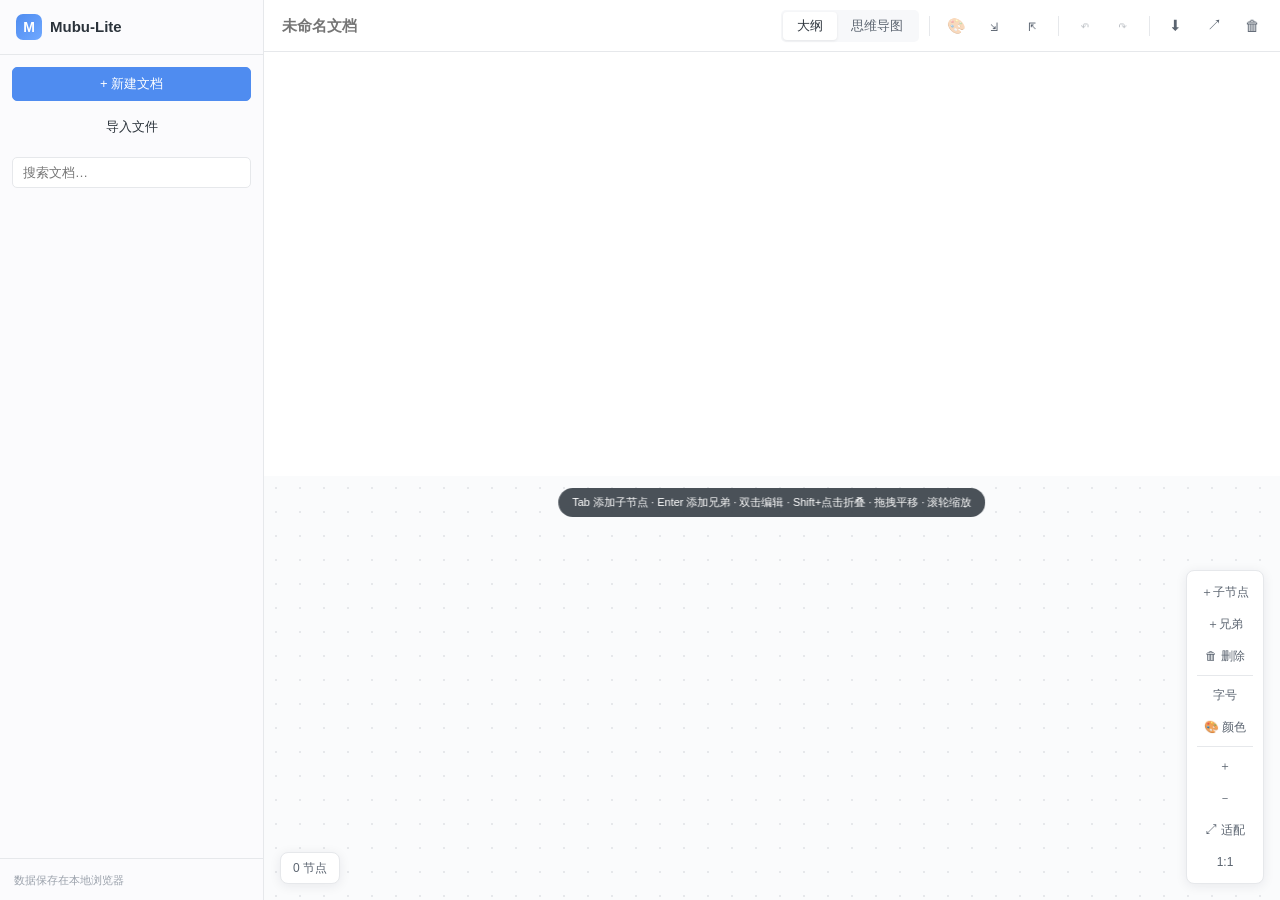
==== commit 3789343b: "Update mubu.html" ====
--- a/mubu.html
+++ b/mubu.html
@@ -2,7 +2,7 @@
 <html lang="zh-CN">
 <head>
 <meta charset="UTF-8" />
-<meta name="viewport" content="width=device-width, initial-scale=1.0, maximum-scale=5.0" />
+<meta name="viewport" content="width=device-width, initial-scale=1.0, maximum-scale=5.0, user-scalable=no" />
 <meta name="theme-color" content="#4f8cf0" />
 <meta name="description" content="Mubu-Lite: 幕布风格的 PWA 思维导图与大纲编辑器,本地存储,可离线使用。" />
 <title>Mubu-Lite 思维导图</title>
@@ -92,10 +92,10 @@
 .bullet[data-color] .bullet-dot { background: var(--bullet-color, #8a929c); }
 .node-body { flex: 1; min-width: 0; display: flex; align-items: flex-start; gap: 4px; padding: 1px 6px; border-radius: 4px; }
 .node-text { flex: 1; min-width: 0; outline: none; word-break: break-word; padding: 2px; border-radius: 3px; line-height: 1.6; white-space: pre-wrap; }
-.node-text:empty::before { content: attr(data-placeholder); color: var(--text-faint); pointer-events: none; }
+.node-text.is-empty::before { content: attr(data-placeholder); color: var(--text-faint); pointer-events: none; }
 
 .view-mindmap { background: #fafbfc; background-image: radial-gradient(circle, #e6e8eb 1px, transparent 1px); background-size: 24px 24px; }
-.mindmap-canvas { position: absolute; inset: 0; cursor: grab; overflow: hidden; outline: none; }
+.mindmap-canvas { position: absolute; inset: 0; cursor: grab; overflow: hidden; outline: none; touch-action: none; }
 .mindmap-canvas.panning { cursor: grabbing; }
 .mindmap-canvas svg { position: absolute; top: 0; left: 0; }
 .mm-toolbar { position: absolute; bottom: 16px; right: 16px; display: flex; flex-direction: column; gap: 2px; background: var(--bg-elev); padding: 6px; border-radius: var(--radius); box-shadow: var(--shadow); border: 1px solid var(--border); z-index: 20; }
@@ -148,10 +148,12 @@
 .toast { position: fixed; bottom: 28px; left: 50%; transform: translateX(-50%); background: #2b333b; color: #fff; padding: 10px 18px; border-radius: 24px; font-size: 13px; box-shadow: var(--shadow-lg); z-index: 400; opacity: 0; transition: opacity 0.2s, transform 0.2s; pointer-events: none; }
 .toast.show { opacity: 1; transform: translateX(-50%) translateY(-4px); }
 
+.sidebar-overlay { position: fixed; inset: 0; background: rgba(0,0,0,0.4); z-index: 20; opacity: 0; pointer-events: none; transition: 0.2s; }
 .only-mobile { display: none; }
 @media (max-width: 760px) {
   .sidebar { position: absolute; left: 0; top: 0; bottom: 0; transform: translateX(-100%); box-shadow: var(--shadow-lg); }
   .sidebar.open { transform: translateX(0); }
+  .sidebar.open ~ .sidebar-overlay { opacity: 1; pointer-events: auto; }
   .only-mobile { display: inline-flex; }
   .outline-tree { padding: 16px; }
   .export-grid { grid-template-columns: 1fr; }
@@ -174,10 +176,11 @@
     <ul id="docList" class="doc-list"></ul>
     <div class="sidebar-footer"><span class="hint">数据保存在本地浏览器</span></div>
   </aside>
+  <div id="sidebarOverlay" class="sidebar-overlay only-mobile"></div>
 
   <main id="main" class="main">
     <header class="toolbar">
-      <button id="openSidebar" class="icon-btn" title="文档列表">☰</button>
+      <button id="openSidebar" class="icon-btn only-mobile" title="文档列表">☰</button>
       <input id="docTitle" class="doc-title" type="text" placeholder="未命名文档" />
       <div class="toolbar-spacer"></div>
       <div class="view-switch">
@@ -189,6 +192,9 @@
       <button id="collapseAll" class="icon-btn" title="全部折叠">⇲</button>
       <button id="expandAll" class="icon-btn" title="全部展开">⇱</button>
       <div class="toolbar-divider"></div>
+      <button id="undoBtn" class="icon-btn" title="撤销 (Ctrl+Z)" disabled>↶</button>
+      <button id="redoBtn" class="icon-btn" title="重做 (Ctrl+Shift+Z)" disabled>↷</button>
+      <div class="toolbar-divider"></div>
       <button id="exportBtn" class="icon-btn" title="导出">⬇</button>
       <button id="shareBtn" class="icon-btn" title="分享">↗</button>
       <button id="deleteDoc" class="icon-btn danger" title="删除文档">🗑</button>
@@ -204,7 +210,7 @@
       <div class="mm-status" id="mmStatus">0 节点</div>
       <div class="mm-toolbar">
         <button id="mmAddChild" class="mm-btn" title="添加子节点 (Tab)">＋子节点</button>
-        <button id="mmAddSibling" class="mm-btn" title="添加兄弟 (Enter)">＋兄弟</button>
+        <button id="mmAddSibling" class="mm-btn" title="添加兄弟">＋兄弟</button>
         <button id="mmDelete" class="mm-btn" title="删除 (Backspace)">🗑 删除</button>
         <div class="mm-divider"></div>
         <button id="mmFontSize" class="mm-btn" title="字号">字号</button>
@@ -219,7 +225,7 @@
   </main>
 </div>
 
-<!-- 浮层(放在 body 直接子级,避免被 view 的 overflow:hidden 裁剪) -->
+<!-- 浮层 -->
 <div id="colorPopover" class="popover" hidden>
   <div class="popover-title">节点配色</div>
   <div class="color-grid" id="colorGrid"></div>
@@ -294,27 +300,14 @@
   document.body.append(a); a.click(); a.remove();
   setTimeout(() => URL.revokeObjectURL(url), 1000);
 }
-function base64urlEncode(bytes) {
-  let bin = ''; const arr = bytes instanceof Uint8Array ? bytes : new Uint8Array(bytes);
-  for (let i = 0; i < arr.length; i++) bin += String.fromCharCode(arr[i]);
-  return btoa(bin).replace(/\+/g, '-').replace(/\//g, '_').replace(/=+$/, '');
-}
-function base64urlDecode(str) {
-  str = str.replace(/-/g, '+').replace(/_/g, '/');
-  while (str.length % 4) str += '=';
-  const bin = atob(str); const arr = new Uint8Array(bin.length);
-  for (let i = 0; i < bin.length; i++) arr[i] = bin.charCodeAt(i);
-  return arr;
-}
-async function gzipCompress(str) {
-  const stream = new Blob([str]).stream().pipeThrough(new CompressionStream('gzip'));
-  const buf = await new Response(stream).arrayBuffer();
-  return new Uint8Array(buf);
-}
-async function gzipDecompress(bytes) {
-  const stream = new Blob([bytes]).stream().pipeThrough(new DecompressionStream('gzip'));
-  return await new Response(stream).text();
-}
+// 文本测量 Canvas Context (优化性能，避免频繁创建)
+const _measureCanvas = document.createElement('canvas');
+const _measureCtx = _measureCanvas.getContext('2d');
+function getTextWidth(text, fontSize, fontWeight = 'normal') {
+  _measureCtx.font = `${fontWeight} ${fontSize}px -apple-system, BlinkMacSystemFont, "Segoe UI", "PingFang SC", "Hiragino Sans GB", "Microsoft YaHei", sans-serif`;
+  return _measureCtx.measureText(text).width;
+}
+
 const COLORS = [
   { key: 'red', name: '红', hex: '#ef6f6c' }, { key: 'orange', name: '橙', hex: '#f0a04b' },
   { key: 'yellow', name: '黄', hex: '#e6c34a' }, { key: 'green', name: '绿', hex: '#5cb85c' },
@@ -420,7 +413,7 @@
   return new Promise((resolve, reject) => { const req = store.delete(id); req.onsuccess = () => resolve(); req.onerror = () => reject(req.error); });
 }
 
-// ===================== export =====================
+// ===================== export & share =====================
 function safeName(title) { return (title || '未命名').replace(/[\\/:*?"<>|]/g, '_').slice(0, 40); }
 function exportJSON(doc) { download(`${safeName(doc.title)}.json`, JSON.stringify(doc, null, 2), 'application/json'); }
 function importJSON(text) { const obj = JSON.parse(text); return Array.isArray(obj) ? obj : [obj]; }
@@ -477,8 +470,7 @@
 }
 function exportSVG(svgEl, title) { download(`${safeName(title)}.svg`, serializeSVG(svgEl), 'image/svg+xml'); }
 
-// ===================== share =====================
-const LINK_LIMIT = 12000;
+const LINK_LIMIT = 8000; // 浏览器安全限制
 async function encodeShare(doc) {
   const slim = { t: doc.title, r: trimNode(doc.root) };
   const json = JSON.stringify(slim);
@@ -495,6 +487,31 @@
 function restoreNode(s) { return { id: 'n_' + Math.random().toString(36).slice(2, 9), text: s.x || '', note: '', color: s.c || null, collapsed: !!s.k, children: s.h ? s.h.map(restoreNode) : [] }; }
 async function buildShareLink(doc) { const hash = await encodeShare(doc); const base = location.origin + location.pathname; return { link: `${base}#share=${hash}`, length: hash.length, limit: LINK_LIMIT }; }
 function getShareHashFromURL() { const m = location.hash.match(/share=([^&]+)/); return m ? m[1] : null; }
+
+// Base64 & Gzip utils
+function base64urlEncode(bytes) {
+  let bin = ''; const arr = bytes instanceof Uint8Array ? bytes : new Uint8Array(bytes);
+  for (let i = 0; i < arr.length; i++) bin += String.fromCharCode(arr[i]);
+  return btoa(bin).replace(/\+/g, '-').replace(/\//g, '_').replace(/=+$/, '');
+}
+function base64urlDecode(str) {
+  str = str.replace(/-/g, '+').replace(/_/g, '/');
+  while (str.length % 4) str += '=';
+  const bin = atob(str); const arr = new Uint8Array(bin.length);
+  for (let i = 0; i < bin.length; i++) arr[i] = bin.charCodeAt(i);
+  return arr;
+}
+async function gzipCompress(str) {
+  if (typeof CompressionStream === 'undefined') return new TextEncoder().encode(str);
+  const stream = new Blob([str]).stream().pipeThrough(new CompressionStream('gzip'));
+  const buf = await new Response(stream).arrayBuffer();
+  return new Uint8Array(buf);
+}
+async function gzipDecompress(bytes) {
+  if (typeof DecompressionStream === 'undefined') return new TextDecoder().decode(bytes);
+  const stream = new Blob([bytes]).stream().pipeThrough(new DecompressionStream('gzip'));
+  return await new Response(stream).text();
+}
 
 // ===================== outliner =====================
 class Outliner {
@@ -532,13 +549,33 @@
     const dot = el('span', { class: 'bullet-dot' });
     if (node.color) { bullet.dataset.color = node.color; bullet.style.setProperty('--bullet-color', colorCss(node.color)); }
     bullet.append(dot);
-    const text = el('div', { class: 'node-text', contenteditable: 'true', spellcheck: 'false', dataset: { id: node.id, placeholder: '输入内容…' } });
+    
+    const text = el('div', { class: 'node-text' + (!node.text ? ' is-empty' : ''), contenteditable: 'true', spellcheck: 'false', dataset: { id: node.id, placeholder: '输入内容…' } });
     text.innerHTML = textToHtml(node.text);
+    
     const body = el('div', { class: 'node-body' }, [text]);
-    const row = el('div', { class: 'outline-row' + (selected ? ' selected' : ''), dataset: { id: node.id, depth: String(depth) }, draggable: 'true' }, [bullet, body]);
+    const row = el('div', { class: 'outline-row' + (selected ? ' selected' : ''), dataset: { id: node.id, depth: String(depth) }, draggable: depth !== 0 ? 'true' : 'false' }, [bullet, body]);
     row.style.paddingLeft = (depth * 22) + 'px';
-    text.addEventListener('input', () => { const f = findNode(this.doc.root, node.id); if (f) f.node.text = textToModel(text); this._emitChange(false); });
-    text.addEventListener('paste', (e) => { e.preventDefault(); const txt = (e.clipboardData || window.clipboardData).getData('text'); document.execCommand('insertText', false, txt); });
+    
+    text.addEventListener('input', () => { 
+      const f = findNode(this.doc.root, node.id); 
+      if (f) f.node.text = textToModel(text); 
+      text.classList.toggle('is-empty', text.textContent === '');
+      this._emitChange(false); 
+    });
+    text.addEventListener('paste', (e) => { 
+      e.preventDefault(); 
+      const txt = (e.clipboardData || window.clipboardData).getData('text/plain'); 
+      const sel = window.getSelection();
+      if (!sel.rangeCount) return;
+      const range = sel.getRangeAt(0);
+      range.deleteContents();
+      range.insertNode(document.createTextNode(txt));
+      range.collapse(false);
+      sel.removeAllRanges();
+      sel.addRange(range);
+      text.dispatchEvent(new Event('input', { bubbles: true }));
+    });
     return row;
   }
   _saveFocus() { const sel = window.getSelection(); if (!sel.rangeCount) return; const textEl = sel.anchorNode?.parentElement?.closest('.node-text'); if (!textEl) return; this._focusId = textEl.dataset.id; this._focusOffset = caretOffset(textEl); }
@@ -548,6 +585,7 @@
     const textEl = e.target.closest('.node-text'); if (!textEl) return;
     const id = textEl.dataset.id; const found = findNode(this.doc.root, id); if (!found) return;
     const { node, parent, index } = found; const mod = e.ctrlKey || e.metaKey;
+    
     if (e.key === 'Enter' && !e.shiftKey) {
       e.preventDefault(); const split = splitAtCaret(textEl); node.text = split.before;
       const newNode = makeNode(split.after);
@@ -561,9 +599,28 @@
       return;
     }
     if (e.key === 'Backspace' && caretAtStart(textEl) && node.text === '') {
-      e.preventDefault(); const target = previousVisibleId(this.doc.root, id) || parent?.id;
-      if (parent) removeNode(parent, index); else return;
-      this.selectedId = target; this._focusNode(target, 'end'); this._emitChange(true); return;
+      e.preventDefault(); 
+      if (!parent) return;
+      let target;
+      if (node.children && node.children.length > 0) {
+        // 提升子节点
+        const gpInfo = findNode(this.doc.root, parent.id);
+        const grandparent = gpInfo ? gpInfo.parent : null;
+        if (grandparent) {
+          const pIdx = grandparent.children.indexOf(parent);
+          grandparent.children.splice(pIdx + 1, 0, ...node.children);
+        } else {
+          this.doc.root.children.splice(index + 1, 0, ...node.children);
+        }
+        removeNode(parent, index);
+        target = parent.id;
+        this._focusNode(target, 'end');
+      } else {
+        target = previousVisibleId(this.doc.root, id) || parent?.id;
+        removeNode(parent, index);
+        this.selectedId = target; this._focusNode(target, 'end');
+      }
+      this._emitChange(true); return;
     }
     if (mod && (e.key === 'Backspace' || e.key === 'Delete')) {
       e.preventDefault(); if (!parent) return;
@@ -580,7 +637,7 @@
   applyColor(colorKey) { const f = findNode(this.doc.root, this.selectedId); if (!f) return; f.node.color = colorKey || null; this._saveFocus(); this.render(); this._emitChange(true); }
   collapseAll() { for (const n of walkGen(this.doc.root)) { if (n === this.doc.root) continue; if (n.children && n.children.length) n.collapsed = true; } this.render(); this._emitChange(true); }
   expandAll() { for (const n of walkGen(this.doc.root)) n.collapsed = false; this.render(); this._emitChange(true); }
-  _onDragStart(e) { const row = e.target.closest('.outline-row'); if (!row) return; this._dragId = row.dataset.id; e.dataTransfer.effectAllowed = 'move'; row.classList.add('dragging'); }
+  _onDragStart(e) { const row = e.target.closest('.outline-row'); if (!row || row.draggable === false) return; this._dragId = row.dataset.id; e.dataTransfer.effectAllowed = 'move'; row.classList.add('dragging'); }
   _onDragOver(e) {
     const row = e.target.closest('.outline-row'); if (!row) return;
     const targetId = row.dataset.id;
@@ -628,6 +685,7 @@
 const LINE_HEIGHTS = { S: 16, M: 20, L: 26 };
 const NODE_PAD_X = 12, NODE_PAD_Y = 8, NODE_GAP_Y = 10, NODE_GAP_X = 50;
 const NODE_MIN_W = 50, NODE_MAX_W = 240;
+
 class Mindmap {
   constructor(container, doc, onChange) {
     this.container = container; this.doc = doc; this.onChange = onChange;
@@ -652,6 +710,46 @@
       const newScale = Math.min(3, Math.max(0.2, this.scale * delta)); const ratio = newScale / this.scale;
       this.tx = cx - (cx - this.tx) * ratio; this.ty = cy - (cy - this.ty) * ratio; this.scale = newScale; this._applyTransform();
     }, { passive: false });
+
+    // Touch support for mobile
+    let touchData = null;
+    c.addEventListener('touchstart', (e) => {
+      if (e.target.closest('.mm-node') || e.target.closest('.mm-edit')) return;
+      if (e.touches.length === 1) {
+        touchData = { mode: 'pan', x: e.touches[0].clientX, y: e.touches[0].clientY, tx: this.tx, ty: this.ty, moved: false };
+      } else if (e.touches.length === 2) {
+        const dx = e.touches[0].clientX - e.touches[1].clientX;
+        const dy = e.touches[0].clientY - e.touches[1].clientY;
+        touchData = { mode: 'pinch', dist: Math.hypot(dx, dy), scale: this.scale, cx: (e.touches[0].clientX + e.touches[1].clientX)/2, cy: (e.touches[0].clientY + e.touches[1].clientY)/2 };
+      }
+    }, { passive: true });
+    c.addEventListener('touchmove', (e) => {
+      if (!touchData) return;
+      e.preventDefault();
+      if (touchData.mode === 'pan' && e.touches.length === 1) {
+        const dx = e.touches[0].clientX - touchData.x;
+        const dy = e.touches[0].clientY - touchData.y;
+        if (Math.abs(dx) > 3 || Math.abs(dy) > 3) touchData.moved = true;
+        this.tx = touchData.tx + dx;
+        this.ty = touchData.ty + dy;
+        this._applyTransform();
+      } else if (touchData.mode === 'pinch' && e.touches.length === 2) {
+        const dx = e.touches[0].clientX - e.touches[1].clientX;
+        const dy = e.touches[0].clientY - e.touches[1].clientY;
+        const newDist = Math.hypot(dx, dy);
+        let newScale = Math.min(3, Math.max(0.2, touchData.scale * (newDist / touchData.dist)));
+        const rect = c.getBoundingClientRect();
+        const cx = touchData.cx - rect.left;
+        const cy = touchData.cy - rect.top;
+        const ratio = newScale / this.scale;
+        this.tx = cx - (cx - this.tx) * ratio;
+        this.ty = cy - (cy - this.ty) * ratio;
+        this.scale = newScale;
+        this._applyTransform();
+      }
+    }, { passive: false });
+    c.addEventListener('touchend', () => { touchData = null; });
+
     c.tabIndex = 0;
     c.addEventListener('keydown', (e) => this._onKey(e));
   }
@@ -697,6 +795,7 @@
     svg.setAttribute('width', '100%'); svg.setAttribute('height', '100%');
     svg.style.position = 'absolute'; svg.style.top = '0'; svg.style.left = '0';
     const g = document.createElementNS(ns, 'g'); g.setAttribute('id', 'mm-root');
+    
     for (const e of edges) {
       const path = document.createElementNS(ns, 'path');
       const x1 = e.from.x + e.from.w, y1 = e.from.y + e.from.h / 2;
@@ -708,12 +807,14 @@
       path.setAttribute('stroke-width', '1.5');
       g.append(path);
     }
+    
     for (const n of nodes) {
       const grp = document.createElementNS(ns, 'g');
       grp.setAttribute('class', 'mm-node');
       grp.setAttribute('transform', `translate(${n.x},${n.y})`);
       grp.dataset.id = n.id;
       const fontSize = FONT_SIZES[n.fontSize || 'M'], lineH = LINE_HEIGHTS[n.fontSize || 'M'];
+      
       if (this.editingId === n.id) {
         const fo = document.createElementNS(ns, 'foreignObject');
         fo.setAttribute('width', n.w); fo.setAttribute('height', n.h);
@@ -726,6 +827,7 @@
         ta.addEventListener('keydown', (ev) => { if (ev.key === 'Enter') { ev.preventDefault(); ta.blur(); } if (ev.key === 'Escape') { this.editingId = null; this.render(); this._applyTransform(); } ev.stopPropagation(); });
         continue;
       }
+      
       const rect = document.createElementNS(ns, 'rect');
       rect.setAttribute('class', 'mm-node-rect');
       rect.setAttribute('width', n.w); rect.setAttribute('height', n.h); rect.setAttribute('rx', 6);
@@ -735,6 +837,7 @@
       else { rect.setAttribute('fill', '#ffffff'); rect.setAttribute('stroke', '#dadde2'); rect.setAttribute('stroke-width', '1.5'); }
       if (n.id === this.selectedId) { rect.setAttribute('stroke', '#4f8cf0'); rect.setAttribute('stroke-width', '3'); }
       grp.append(rect);
+      
       const lines = n.lines;
       const textH = lines.length * lineH;
       const startY = (n.h - textH) / 2 + fontSize - 3;
@@ -748,6 +851,7 @@
         t.textContent = lines[i];
         grp.append(t);
       }
+      
       if (n.children && n.children.length > 0 && n.collapsed) {
         const badge = document.createElementNS(ns, 'circle');
         badge.setAttribute('cx', n.w + 4); badge.setAttribute('cy', n.h / 2); badge.setAttribute('r', 8);
@@ -764,6 +868,7 @@
         ct.setAttribute('fill', '#9aa1ab'); ct.textContent = `(${n.children.length})`;
         grp.append(ct);
       }
+      
       grp.addEventListener('click', (e) => {
         e.stopPropagation();
         if (this._panning?.moved) return;
@@ -780,24 +885,50 @@
   countNodes() { let n = 0; const rec = (node) => { n++; if (node.children) node.children.forEach(rec); }; rec(this.doc.root); return n; }
 }
 function mmMakeNode(text = '', fontSize = 'M') { return { id: 'n_' + Date.now().toString(36) + Math.random().toString(36).slice(2, 7), text, note: '', color: null, collapsed: false, children: [], fontSize }; }
+
+// 精确文字测量与换行计算
 function measureNode(node) {
   const fontSize = FONT_SIZES[node.fontSize || 'M'], lineH = LINE_HEIGHTS[node.fontSize || 'M'];
-  const charW = fontSize * 0.6;
-  const maxCharsPerLine = Math.floor((NODE_MAX_W - NODE_PAD_X * 2) / charW);
+  const maxW = NODE_MAX_W - NODE_PAD_X * 2;
   const lines = [];
-  for (const seg of (node.text || '').split('\n')) {
-    if (seg.length <= maxCharsPerLine) { lines.push(seg); continue; }
-    let s = seg;
-    while (s.length > maxCharsPerLine) { lines.push(s.slice(0, maxCharsPerLine)); s = s.slice(maxCharsPerLine); }
-    if (s) lines.push(s);
+  for (const paragraph of (node.text || '').split('\n')) {
+    if (paragraph === '') { lines.push(''); continue; }
+    // 拆分中英文混合，按词断行
+    const words = paragraph.split(/(\s+)/); 
+    let current = '';
+    for (const w of words) {
+      let test = current + w;
+      if (getTextWidth(test, fontSize) > maxW) {
+        if (current) lines.push(current);
+        // 如果单个词太长(如长中文串)，强制逐字符拆分
+        if (getTextWidth(w, fontSize) > maxW) {
+          let charCurrent = '';
+          for (let char of w) {
+            if (getTextWidth(charCurrent + char, fontSize) > maxW) {
+              if (charCurrent) lines.push(charCurrent);
+              charCurrent = char;
+            } else {
+              charCurrent += char;
+            }
+          }
+          current = charCurrent;
+        } else {
+          current = w;
+        }
+      } else {
+        current = test;
+      }
+    }
+    if (current) lines.push(current);
   }
   if (!lines.length) lines.push('');
-  const maxLineW = Math.max(...lines.map((l) => l.length * charW), charW * 2);
+  const maxLineW = Math.max(...lines.map(l => getTextWidth(l, fontSize)), 20);
   const w = Math.max(NODE_MIN_W, Math.min(NODE_MAX_W, maxLineW + NODE_PAD_X * 2));
   const h = lines.length * lineH + NODE_PAD_Y * 2;
   node._w = w; node._h = h; node._lines = lines;
   if (node.children) for (const c of node.children) measureNode(c);
 }
+
 function layoutHeight(node) {
   if (!node.children || node.collapsed || node.children.length === 0) { node._sh = node._h + NODE_GAP_Y; return node._sh; }
   let total = 0; for (const c of node.children) total += layoutHeight(c);
@@ -825,6 +956,7 @@
   constructor() {
     this.doc = null; this.docs = []; this.view = 'outline';
     this.outliner = null; this.mindmap = null;
+    this.history = []; this.redoStack = [];
     this._saveDebounced = debounce((d) => saveDoc(d), 400);
     this._init();
   }
@@ -842,12 +974,13 @@
   _cacheEls() {
     this.el = {
       docList: $('#docList'), newDoc: $('#newDoc'), importFile: $('#importFile'), searchDocs: $('#searchDocs'),
-      docTitle: $('#docTitle'), openSidebar: $('#openSidebar'), closeSidebar: $('#closeSidebar'), sidebar: $('#sidebar'),
+      docTitle: $('#docTitle'), openSidebar: $('#openSidebar'), closeSidebar: $('#closeSidebar'), sidebar: $('#sidebar'), sidebarOverlay: $('#sidebarOverlay'),
       viewOutline: $('#viewOutline'), viewMindmap: $('#viewMindmap'),
       outlineView: $('#outlineView'), mindmapView: $('#mindmapView'),
       outlineTree: $('#outlineTree'), mindmapCanvas: $('#mindmapCanvas'),
       colorBtn: $('#colorBtn'), colorPopover: $('#colorPopover'), colorGrid: $('#colorGrid'), colorClear: $('#colorClear'),
       collapseAll: $('#collapseAll'), expandAll: $('#expandAll'),
+      undoBtn: $('#undoBtn'), redoBtn: $('#redoBtn'),
       exportBtn: $('#exportBtn'), exportModal: $('#exportModal'),
       shareBtn: $('#shareBtn'), shareModal: $('#shareModal'), shareLink: $('#shareLink'), shareNote: $('#shareNote'),
       copyShare: $('#copyShare'), shareDownload: $('#shareDownload'), deleteDoc: $('#deleteDoc'), toast: $('#toast'),
@@ -867,6 +1000,16 @@
     this.el.exportBtn.addEventListener('click', () => this.el.exportModal.hidden = false);
     this.el.shareBtn.addEventListener('click', () => this._share());
     this.el.deleteDoc.addEventListener('click', () => this._deleteDoc());
+    this.el.undoBtn.addEventListener('click', () => this._undo());
+    this.el.redoBtn.addEventListener('click', () => this._redo());
+    
+    document.addEventListener('keydown', (e) => {
+      const mod = e.ctrlKey || e.metaKey;
+      if (mod && e.key.toLowerCase() === 'z') {
+        e.preventDefault();
+        if (e.shiftKey) this._redo(); else this._undo();
+      }
+    });
   }
   switchView(view) {
     this.view = view;
@@ -879,8 +1022,13 @@
   }
   _bindSidebar() {
     this.el.newDoc.addEventListener('click', () => this.newDoc());
-    this.el.openSidebar.addEventListener('click', () => this.el.sidebar.classList.add('open'));
-    this.el.closeSidebar.addEventListener('click', () => this.el.sidebar.classList.remove('open'));
+    const toggleSidebar = (open) => {
+      this.el.sidebar.classList.toggle('open', open);
+      this.el.sidebarOverlay.classList.toggle('show', open);
+    };
+    this.el.openSidebar.addEventListener('click', () => toggleSidebar(true));
+    this.el.closeSidebar.addEventListener('click', () => toggleSidebar(false));
+    this.el.sidebarOverlay.addEventListener('click', () => toggleSidebar(false));
     this.el.importFile.addEventListener('change', (e) => this._import(e.target.files[0]));
     this.el.searchDocs.addEventListener('input', () => this._renderDocList());
     this.el.docList.addEventListener('click', (e) => { const item = e.target.closest('.doc-item'); if (item) this.openDoc(item.dataset.id); });
@@ -891,8 +1039,17 @@
     const list = q ? this.docs.filter((d) => d.title.toLowerCase().includes(q)) : this.docs;
     this.el.docList.replaceChildren(...list.map((d) => el('li', { class: 'doc-item' + (this.doc && d.id === this.doc.id ? ' active' : ''), dataset: { id: d.id } }, [el('span', { class: 'doc-name' }, d.title || '未命名'), el('span', { class: 'doc-date' }, formatDate(d.updatedAt))])));
   }
-  async newDoc() { const doc = createDoc('未命名文档'); await saveDoc(doc); this.doc = doc; await this.refreshDocs(); this._afterDocLoad(); this.el.docTitle.focus(); this.el.docTitle.select(); }
-  async openDoc(id) { const doc = await getDoc(id); if (!doc) return; this.doc = doc; this._afterDocLoad(); this.el.sidebar.classList.remove('open'); }
+  async newDoc() { 
+    const doc = createDoc('未命名文档'); await saveDoc(doc); this.doc = doc; await this.refreshDocs(); this._afterDocLoad(); 
+    this.el.docTitle.focus(); this.el.docTitle.select(); 
+    this.el.searchDocs.value = ''; this._renderDocList();
+    if (window.innerWidth <= 760) this.el.sidebar.classList.remove('open');
+  }
+  async openDoc(id) { 
+    const doc = await getDoc(id); if (!doc) return; this.doc = doc; this._afterDocLoad(); 
+    this.el.searchDocs.value = ''; this._renderDocList();
+    if (window.innerWidth <= 760) this.el.sidebar.classList.remove('open');
+  }
   async _deleteDoc() {
     if (!this.doc) return;
     if (!confirm(`确认删除「${this.doc.title || '未命名'}」?此操作不可恢复。`)) return;
@@ -918,14 +1075,52 @@
     else this.outliner.setDoc(this.doc);
     if (!this.mindmap) this.mindmap = new Mindmap(this.el.mindmapCanvas, this.doc, (d, p) => this._onChange(d, p));
     else this.mindmap.setDoc(this.doc);
+    this.history = [JSON.stringify(this.doc.root)];
+    this.redoStack = [];
+    this._updateUndoRedo();
     this.switchView(this.view); this._renderDocList();
   }
   _onChange(doc, persist) {
     this.doc = doc;
-    if (persist) saveDoc(doc).then(() => this.refreshDocs()); else this._saveDebounced(doc);
+    if (persist) {
+      this._pushHistory();
+      saveDoc(doc).then(() => this.refreshDocs());
+    } else {
+      this._saveDebounced(doc);
+    }
     if (this.view === 'mindmap' && this.mindmap && !this.mindmap.editingId) this.mindmap.setDoc(doc);
     if (this.view === 'outline' && this.outliner) this.outliner.doc = doc;
     this._updateMindmapStatus();
+  }
+  _pushHistory() {
+    this.history.push(JSON.stringify(this.doc.root));
+    if (this.history.length > 50) this.history.shift();
+    this.redoStack = [];
+    this._updateUndoRedo();
+  }
+  _undo() {
+    if (this.history.length <= 1) return;
+    this.redoStack.push(this.history.pop());
+    const root = JSON.parse(this.history[this.history.length - 1]);
+    this.doc.root = root;
+    this.outliner.setDoc(this.doc);
+    this.mindmap.setDoc(this.doc);
+    saveDoc(this.doc);
+    this._updateUndoRedo();
+  }
+  _redo() {
+    if (this.redoStack.length === 0) return;
+    const state = this.redoStack.pop();
+    this.history.push(state);
+    this.doc.root = JSON.parse(state);
+    this.outliner.setDoc(this.doc);
+    this.mindmap.setDoc(this.doc);
+    saveDoc(this.doc);
+    this._updateUndoRedo();
+  }
+  _updateUndoRedo() {
+    this.el.undoBtn.disabled = this.history.length <= 1;
+    this.el.redoBtn.disabled = this.redoStack.length === 0;
   }
   _initColorGrid() {
     this.el.colorGrid.replaceChildren(...COLORS.map((c) => el('div', { class: 'color-swatch', style: { background: c.hex }, title: c.name, dataset: { color: c.key } })));
@@ -1000,9 +1195,16 @@
     this.el.shareModal.hidden = false; this.el.shareLink.value = '生成中…'; this.el.shareNote.textContent = '';
     try {
       const { link, length, limit } = await buildShareLink(this.doc);
-      this.el.shareLink.value = link;
-      if (length > limit * 0.85) this.el.shareNote.textContent = '⚠ 文档较大,接近链接长度上限。建议改用「下载 .mubu 文件分享」。';
-      else this.el.shareNote.textContent = `链接已压缩(${length} 字符),接收者打开即可查看。`;
+      if (length > limit) {
+        this.el.shareLink.value = '';
+        this.el.shareNote.innerHTML = '⚠ 文档过大，超出链接生成上限。请使用下方「下载 .mubu 文件分享」。';
+      } else if (length > limit * 0.85) {
+        this.el.shareLink.value = link;
+        this.el.shareNote.textContent = '⚠ 文档较大,接近链接长度上限。建议改用「下载 .mubu 文件分享」。';
+      } else {
+        this.el.shareLink.value = link;
+        this.el.shareNote.textContent = `链接已压缩(${length} 字符),接收者打开即可查看。`;
+      }
     } catch (e) { this.el.shareLink.value = ''; this.el.shareNote.textContent = '生成失败: ' + e.message; }
   }
   _bindMindmapControls() {
@@ -1057,7 +1259,6 @@
       const item = e.target.closest('.font-size-item'); if (!item) return;
       this.mindmap?.applyFontSize(item.dataset.size); this.el.fontSizePopover.hidden = true;
     });
-    // 点击外部关闭浮层
     document.addEventListener('click', (e) => {
       if (!this.el.fontSizePopover.hidden && !this.el.fontSizePopover.contains(e.target) && !this.el.mmFontSize.contains(e.target)) this.el.fontSizePopover.hidden = true;
       if (!this.el.colorPopover.hidden && !this.el.colorPopover.contains(e.target) && !this.el.colorBtn.contains(e.target) && !this.el.mmColor.contains(e.target)) this._hideColorPopover();
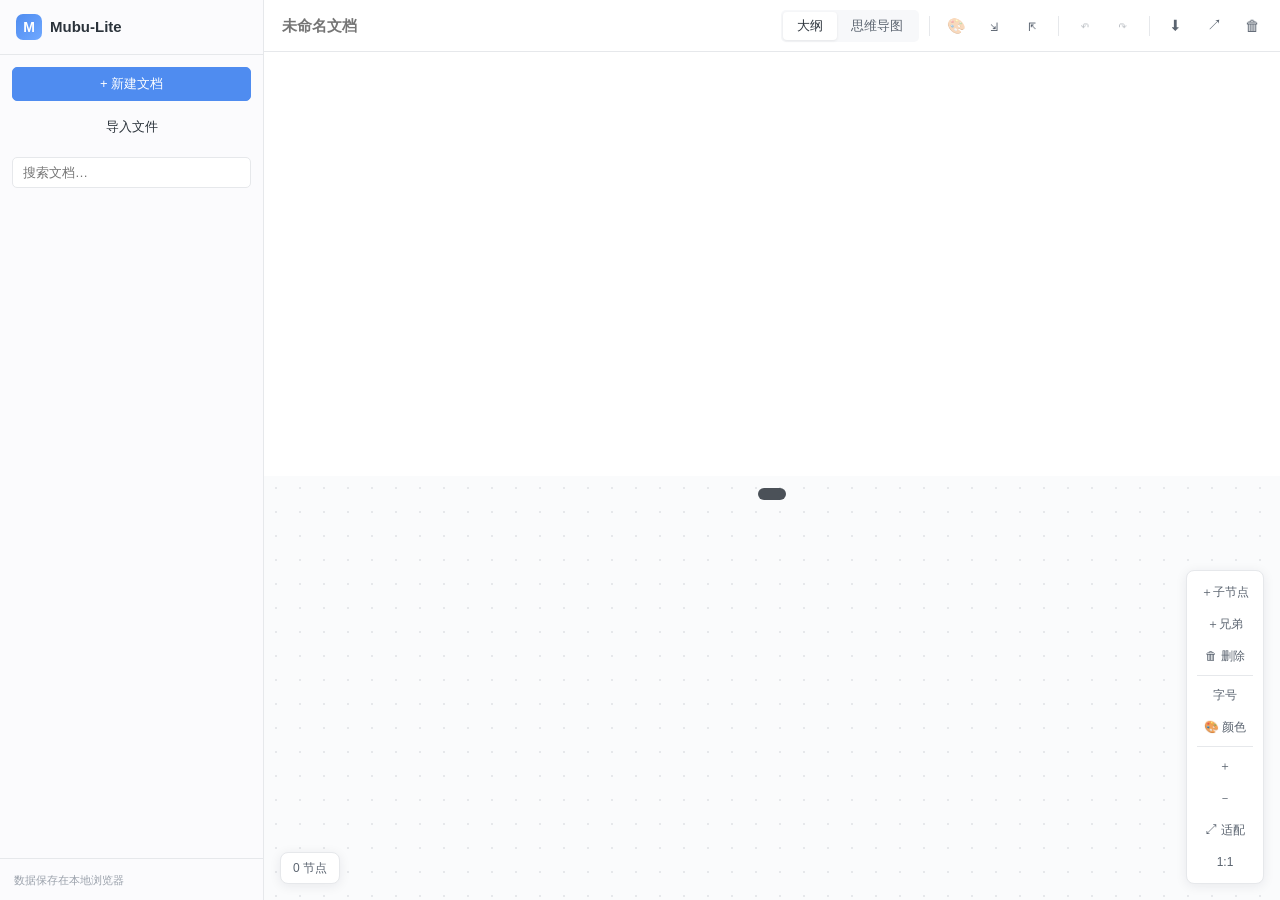
==== commit e086d73c: "Update mubu.html" ====
--- a/mubu.html
+++ b/mubu.html
@@ -145,12 +145,12 @@
 .share-divider { display: flex; align-items: center; gap: 10px; margin: 16px 0; color: var(--text-faint); font-size: 12px; }
 .share-divider::before, .share-divider::after { content: ""; flex: 1; height: 1px; background: var(--border); }
 
-.toast { position: fixed; bottom: 28px; left: 50%; transform: translateX(-50%); background: #2b333b; color: #fff; padding: 10px 18px; border-radius: 24px; font-size: 13px; box-shadow: var(--shadow-lg); z-index: 400; opacity: 0; transition: opacity 0.2s, transform 0.2s; pointer-events: none; }
-.toast.show { opacity: 1; transform: translateX(-50%) translateY(-4px); }
+.toast { position: fixed; bottom: 28px; left: 50%; transform: translateX(-50%) translateY(20px); background: #2b333b; color: #fff; padding: 10px 18px; border-radius: 24px; font-size: 13px; box-shadow: var(--shadow-lg); z-index: 400; opacity: 0; transition: opacity 0.25s, transform 0.25s; pointer-events: none; }
+.toast.show { opacity: 1; transform: translateX(-50%) translateY(0); }
 
 .sidebar-overlay { position: fixed; inset: 0; background: rgba(0,0,0,0.4); z-index: 20; opacity: 0; pointer-events: none; transition: 0.2s; }
 .only-mobile { display: none; }
-@media (max-width: 760px) {
+@media (max-width: 760px), (pointer: coarse) {
   .sidebar { position: absolute; left: 0; top: 0; bottom: 0; transform: translateX(-100%); box-shadow: var(--shadow-lg); }
   .sidebar.open { transform: translateX(0); }
   .sidebar.open ~ .sidebar-overlay { opacity: 1; pointer-events: auto; }
@@ -198,6 +198,8 @@
       <button id="exportBtn" class="icon-btn" title="导出">⬇</button>
       <button id="shareBtn" class="icon-btn" title="分享">↗</button>
       <button id="deleteDoc" class="icon-btn danger" title="删除文档">🗑</button>
+      <button id="outdentBtn" class="icon-btn only-mobile" title="取消缩进">←</button>
+      <button id="indentBtn" class="icon-btn only-mobile" title="缩进">→</button>
     </header>
 
     <section id="outlineView" class="view view-outline">
@@ -206,7 +208,7 @@
 
     <section id="mindmapView" class="view view-mindmap">
       <div id="mindmapCanvas" class="mindmap-canvas"></div>
-      <div class="mm-hint" id="mmHint">Tab 添加子节点 · Enter 添加兄弟 · 双击编辑 · Shift+点击折叠 · 拖拽平移 · 滚轮缩放</div>
+      <div class="mm-hint" id="mmHint"></div>
       <div class="mm-status" id="mmStatus">0 节点</div>
       <div class="mm-toolbar">
         <button id="mmAddChild" class="mm-btn" title="添加子节点 (Tab)">＋子节点</button>
@@ -225,7 +227,6 @@
   </main>
 </div>
 
-<!-- 浮层 -->
 <div id="colorPopover" class="popover" hidden>
   <div class="popover-title">节点配色</div>
   <div class="color-grid" id="colorGrid"></div>
@@ -278,7 +279,12 @@
 // ===================== utils =====================
 function uid(prefix = 'n') { return prefix + '_' + Date.now().toString(36) + Math.random().toString(36).slice(2, 7); }
 function deepClone(obj) { if (typeof structuredClone === 'function') return structuredClone(obj); return JSON.parse(JSON.stringify(obj)); }
-function debounce(fn, ms = 200) { let t; return (...args) => { clearTimeout(t); t = setTimeout(() => fn(...args), ms); }; }
+function debounce(fn, ms = 200) {
+  let t;
+  const debounced = (...args) => { clearTimeout(t); t = setTimeout(() => fn(...args), ms); };
+  debounced.cancel = () => clearTimeout(t);
+  return debounced;
+}
 function el(tag, props = {}, children = []) {
   const node = document.createElement(tag);
   for (const [k, v] of Object.entries(props)) {
@@ -300,7 +306,6 @@
   document.body.append(a); a.click(); a.remove();
   setTimeout(() => URL.revokeObjectURL(url), 1000);
 }
-// 文本测量 Canvas Context (优化性能，避免频繁创建)
 const _measureCanvas = document.createElement('canvas');
 const _measureCtx = _measureCanvas.getContext('2d');
 function getTextWidth(text, fontSize, fontWeight = 'normal') {
@@ -315,6 +320,16 @@
   { key: 'purple', name: '紫', hex: '#9b7bd8' }, { key: 'pink', name: '粉', hex: '#ec7cad' },
 ];
 function colorCss(key) { const c = COLORS.find((x) => x.key === key); return c ? c.hex : '#8a929c'; }
+function isLightColor(hex) {
+  if (!hex) return true;
+  const r = parseInt(hex.slice(1,3), 16), g = parseInt(hex.slice(3,5), 16), b = parseInt(hex.slice(5,7), 16);
+  return (r * 299 + g * 587 + b * 114) / 1000 > 128;
+}
+function shade(colorKey) {
+  if (!colorKey) return '#ffffff';
+  const map = { red: '#fbe7e6', orange: '#fdeede', yellow: '#fdf6dd', green: '#e6f5e6', cyan: '#e0f4f6', blue: '#e8f1fe', purple: '#efe9fb', pink: '#fbe9f1' };
+  return map[colorKey] || '#ffffff';
+}
 function formatDate(ts) {
   const d = new Date(ts); const now = new Date(); const diff = (now - d) / 1000;
   if (diff < 60) return '刚刚';
@@ -323,6 +338,8 @@
   if (diff < 86400 * 7) return Math.floor(diff / 86400) + '天前';
   return `${d.getMonth() + 1}/${d.getDate()}`;
 }
+
+const isMobile = /Mobi|Android|iPhone/i.test(navigator.userAgent);
 
 // ===================== tree =====================
 function* walk(node, { includeCollapsed = false } = {}) {
@@ -388,9 +405,9 @@
 function tx(store, mode) { return db().then((d) => d.transaction(store, mode).objectStore(store)); }
 function createDoc(title = '未命名文档') {
   const now = Date.now();
-  return { id: uid('doc'), title, createdAt: now, updatedAt: now, root: { id: uid('n'), text: title, note: '', color: null, collapsed: false, children: [] } };
-}
-function createNode(text = '') { return { id: uid('n'), text, note: '', color: null, collapsed: false, children: [] }; }
+  return { id: uid('doc'), title, createdAt: now, updatedAt: now, root: { id: uid('n'), text: title, note: '', color: null, collapsed: false, children: [], fontSize: 'M' } };
+}
+function createNode(text = '') { return { id: uid('n'), text, note: '', color: null, collapsed: false, children: [], fontSize: 'M' }; }
 async function listDocs() {
   const store = await tx(STORE, 'readonly');
   return new Promise((resolve, reject) => {
@@ -440,7 +457,7 @@
   if (xml.querySelector('parsererror')) throw new Error('OPML 解析失败');
   const rootOutline = xml.querySelector('opml > body > outline');
   if (!rootOutline) throw new Error('未找到 outline 节点');
-  const parseNode = (ol) => ({ id: 'n_' + Math.random().toString(36).slice(2, 9), text: (ol.getAttribute('text') || ol.getAttribute('title') || '').replace(/&#10;/g, '\n'), note: '', color: null, collapsed: false, children: Array.from(ol.querySelectorAll(':scope > outline')).map(parseNode) });
+  const parseNode = (ol) => ({ id: 'n_' + Math.random().toString(36).slice(2, 9), text: (ol.getAttribute('text') || ol.getAttribute('title') || '').replace(/&#10;/g, '\n'), note: '', color: null, collapsed: false, children: Array.from(ol.querySelectorAll(':scope > outline')).map(parseNode), fontSize: 'M' });
   const title = xml.querySelector('opml > head > title')?.textContent || '导入文档';
   return { id: 'doc_' + Date.now().toString(36), title, createdAt: Date.now(), updatedAt: Date.now(), root: parseNode(rootOutline) };
 }
@@ -470,7 +487,7 @@
 }
 function exportSVG(svgEl, title) { download(`${safeName(title)}.svg`, serializeSVG(svgEl), 'image/svg+xml'); }
 
-const LINK_LIMIT = 8000; // 浏览器安全限制
+const LINK_LIMIT = 8000;
 async function encodeShare(doc) {
   const slim = { t: doc.title, r: trimNode(doc.root) };
   const json = JSON.stringify(slim);
@@ -484,11 +501,10 @@
   const slim = JSON.parse(json);
   return { id: 'doc_' + Date.now().toString(36) + Math.random().toString(36).slice(2, 5), title: slim.t || '分享文档', createdAt: Date.now(), updatedAt: Date.now(), root: restoreNode(slim.r) };
 }
-function restoreNode(s) { return { id: 'n_' + Math.random().toString(36).slice(2, 9), text: s.x || '', note: '', color: s.c || null, collapsed: !!s.k, children: s.h ? s.h.map(restoreNode) : [] }; }
+function restoreNode(s) { return { id: 'n_' + Math.random().toString(36).slice(2, 9), text: s.x || '', note: '', color: s.c || null, collapsed: !!s.k, children: s.h ? s.h.map(restoreNode) : [], fontSize: 'M' }; }
 async function buildShareLink(doc) { const hash = await encodeShare(doc); const base = location.origin + location.pathname; return { link: `${base}#share=${hash}`, length: hash.length, limit: LINK_LIMIT }; }
 function getShareHashFromURL() { const m = location.hash.match(/share=([^&]+)/); return m ? m[1] : null; }
 
-// Base64 & Gzip utils
 function base64urlEncode(bytes) {
   let bin = ''; const arr = bytes instanceof Uint8Array ? bytes : new Uint8Array(bytes);
   for (let i = 0; i < arr.length; i++) bin += String.fromCharCode(arr[i]);
@@ -503,14 +519,18 @@
 }
 async function gzipCompress(str) {
   if (typeof CompressionStream === 'undefined') return new TextEncoder().encode(str);
-  const stream = new Blob([str]).stream().pipeThrough(new CompressionStream('gzip'));
-  const buf = await new Response(stream).arrayBuffer();
-  return new Uint8Array(buf);
+  try {
+    const stream = new Blob([str]).stream().pipeThrough(new CompressionStream('gzip'));
+    const buf = await new Response(stream).arrayBuffer();
+    return new Uint8Array(buf);
+  } catch (_) { return new TextEncoder().encode(str); }
 }
 async function gzipDecompress(bytes) {
   if (typeof DecompressionStream === 'undefined') return new TextDecoder().decode(bytes);
-  const stream = new Blob([bytes]).stream().pipeThrough(new DecompressionStream('gzip'));
-  return await new Response(stream).text();
+  try {
+    const stream = new Blob([bytes]).stream().pipeThrough(new DecompressionStream('gzip'));
+    return await new Response(stream).text();
+  } catch (_) { return new TextDecoder().decode(bytes); }
 }
 
 // ===================== outliner =====================
@@ -570,7 +590,14 @@
       if (!sel.rangeCount) return;
       const range = sel.getRangeAt(0);
       range.deleteContents();
-      range.insertNode(document.createTextNode(txt));
+      // 保留换行符
+      const lines = txt.split('\n');
+      const frag = document.createDocumentFragment();
+      lines.forEach((line, i) => {
+        if (i > 0) frag.appendChild(document.createElement('br'));
+        frag.appendChild(document.createTextNode(line));
+      });
+      range.insertNode(frag);
       range.collapse(false);
       sel.removeAllRanges();
       sel.addRange(range);
@@ -578,7 +605,16 @@
     });
     return row;
   }
-  _saveFocus() { const sel = window.getSelection(); if (!sel.rangeCount) return; const textEl = sel.anchorNode?.parentElement?.closest('.node-text'); if (!textEl) return; this._focusId = textEl.dataset.id; this._focusOffset = caretOffset(textEl); }
+  _saveFocus() {
+    const sel = window.getSelection();
+    if (!sel.rangeCount || !sel.anchorNode) return;
+    const textEl = sel.anchorNode.nodeType === Node.TEXT_NODE 
+      ? sel.anchorNode.parentElement?.closest('.node-text')
+      : sel.anchorNode.closest?.('.node-text');
+    if (!textEl) return;
+    this._focusId = textEl.dataset.id;
+    this._focusOffset = caretOffset(textEl);
+  }
   _restoreFocus() { const id = this._focusId, offset = this._focusOffset; this._focusId = null; this._focusOffset = null; const textEl = this.container.querySelector(`.node-text[data-id="${id}"]`); if (!textEl) return; textEl.focus(); setCaret(textEl, offset); }
   _focusNode(id, offset = 'end') { this._focusId = id; this._focusOffset = offset; this.render(); }
   _onKey(e) {
@@ -588,7 +624,7 @@
     
     if (e.key === 'Enter' && !e.shiftKey) {
       e.preventDefault(); const split = splitAtCaret(textEl); node.text = split.before;
-      const newNode = makeNode(split.after);
+      const newNode = createNode(split.after);
       if (parent) insertAfter(parent, index, newNode); else node.children.unshift(newNode);
       this.selectedId = newNode.id; this._focusNode(newNode.id, 'start'); this._emitChange(true); return;
     }
@@ -603,7 +639,6 @@
       if (!parent) return;
       let target;
       if (node.children && node.children.length > 0) {
-        // 提升子节点
         const gpInfo = findNode(this.doc.root, parent.id);
         const grandparent = gpInfo ? gpInfo.parent : null;
         if (grandparent) {
@@ -637,6 +672,22 @@
   applyColor(colorKey) { const f = findNode(this.doc.root, this.selectedId); if (!f) return; f.node.color = colorKey || null; this._saveFocus(); this.render(); this._emitChange(true); }
   collapseAll() { for (const n of walkGen(this.doc.root)) { if (n === this.doc.root) continue; if (n.children && n.children.length) n.collapsed = true; } this.render(); this._emitChange(true); }
   expandAll() { for (const n of walkGen(this.doc.root)) n.collapsed = false; this.render(); this._emitChange(true); }
+  indentSelected() {
+    const f = findNode(this.doc.root, this.selectedId);
+    if (!f || !f.parent) return false;
+    const { parent, index } = f;
+    if (indent(parent, index)) { this._saveFocus(); this.render(); this._emitChange(true); return true; }
+    return false;
+  }
+  outdentSelected() {
+    const f = findNode(this.doc.root, this.selectedId);
+    if (!f || !f.parent) return false;
+    const { parent, index } = f;
+    const gpInfo = findNode(this.doc.root, parent.id);
+    const grandparent = gpInfo ? gpInfo.parent : null;
+    if (outdent(parent, index, grandparent)) { this._saveFocus(); this.render(); this._emitChange(true); return true; }
+    return false;
+  }
   _onDragStart(e) { const row = e.target.closest('.outline-row'); if (!row || row.draggable === false) return; this._dragId = row.dataset.id; e.dataTransfer.effectAllowed = 'move'; row.classList.add('dragging'); }
   _onDragOver(e) {
     const row = e.target.closest('.outline-row'); if (!row) return;
@@ -661,7 +712,6 @@
   _emitChange(persist) { this.onChange(this.doc, persist); }
 }
 function* walkGen(node) { yield node; if (node.children) for (const c of node.children) yield* walkGen(c); }
-function makeNode(text = '') { return { id: 'n_' + Date.now().toString(36) + Math.random().toString(36).slice(2, 7), text, note: '', color: null, collapsed: false, children: [] }; }
 function previousVisibleId(root, id) { const flat = flattenVisible(root); const i = flat.findIndex((x) => x.node.id === id); return i > 0 ? flat[i - 1].node.id : null; }
 function nextVisibleId(root, id) { const flat = flattenVisible(root); const i = flat.findIndex((x) => x.node.id === id); return i >= 0 && i < flat.length - 1 ? flat[i + 1].node.id : null; }
 function textToModel(textEl) { let out = ''; textEl.childNodes.forEach((n, i) => { if (n.nodeType === Node.TEXT_NODE) out += n.textContent; else if (n.nodeName === 'BR') out += '\n'; else if (n.nodeName === 'DIV') out += (i ? '\n' : '') + n.textContent; }); return out; }
@@ -690,20 +740,35 @@
   constructor(container, doc, onChange) {
     this.container = container; this.doc = doc; this.onChange = onChange;
     this.scale = 1; this.tx = 0; this.ty = 0;
-    this.selectedId = doc.root.id; this.editingId = null; this._editingDraft = ''; this._panning = null;
+    this.selectedId = doc.root.id; this.editingId = null; this._editingDraft = '';
+    this._panning = null;
+    this._wasDragging = false; 
+    this._longPressTimer = null;
+    this._longPressTriggered = false;
     this._attach();
   }
   setDoc(doc) { this.doc = doc; this.editingId = null; if (!findNode(doc.root, this.selectedId)) this.selectedId = doc.root.id; this.render(); this.fit(); }
   _attach() {
     const c = this.container;
     c.addEventListener('mousedown', (e) => {
-      if (e.target.closest('.mm-node') || e.target.closest('.mm-edit')) return;
-      if (e.button === 0) { this.selectedId = null; this.render(); }
-      this._panning = { x: e.clientX, y: e.clientY, tx: this.tx, ty: this.ty, moved: false };
+      this._wasDragging = false;
+      this._panning = { x: e.clientX, y: e.clientY, tx: this.tx, ty: this.ty };
       c.classList.add('panning');
     });
-    window.addEventListener('mousemove', (e) => { if (!this._panning) return; const dx = e.clientX - this._panning.x, dy = e.clientY - this._panning.y; if (Math.abs(dx) > 3 || Math.abs(dy) > 3) this._panning.moved = true; this.tx = this._panning.tx + dx; this.ty = this._panning.ty + dy; this._applyTransform(); });
-    window.addEventListener('mouseup', () => { this._panning = null; c.classList.remove('panning'); });
+    window.addEventListener('mousemove', (e) => {
+      if (!this._panning) return;
+      const dx = e.clientX - this._panning.x, dy = e.clientY - this._panning.y;
+      if (Math.abs(dx) > 3 || Math.abs(dy) > 3) this._wasDragging = true;
+      this.tx = this._panning.tx + dx;
+      this.ty = this._panning.ty + dy;
+      this._applyTransform();
+    });
+    window.addEventListener('mouseup', () => {
+      if (this._panning) {
+        this._panning = null;
+        c.classList.remove('panning');
+      }
+    });
     c.addEventListener('wheel', (e) => {
       e.preventDefault(); const delta = e.deltaY > 0 ? 0.9 : 1.1;
       const rect = c.getBoundingClientRect(); const cx = e.clientX - rect.left, cy = e.clientY - rect.top;
@@ -711,25 +776,43 @@
       this.tx = cx - (cx - this.tx) * ratio; this.ty = cy - (cy - this.ty) * ratio; this.scale = newScale; this._applyTransform();
     }, { passive: false });
 
-    // Touch support for mobile
     let touchData = null;
     c.addEventListener('touchstart', (e) => {
-      if (e.target.closest('.mm-node') || e.target.closest('.mm-edit')) return;
+      if (e.target.closest('.mm-edit')) return;
+      const t = e.touches[0];
+      this._wasDragging = false;
+      this._longPressTriggered = false;
+      
       if (e.touches.length === 1) {
-        touchData = { mode: 'pan', x: e.touches[0].clientX, y: e.touches[0].clientY, tx: this.tx, ty: this.ty, moved: false };
+        touchData = { mode: 'pan', x: t.clientX, y: t.clientY, tx: this.tx, ty: this.ty };
       } else if (e.touches.length === 2) {
         const dx = e.touches[0].clientX - e.touches[1].clientX;
         const dy = e.touches[0].clientY - e.touches[1].clientY;
         touchData = { mode: 'pinch', dist: Math.hypot(dx, dy), scale: this.scale, cx: (e.touches[0].clientX + e.touches[1].clientX)/2, cy: (e.touches[0].clientY + e.touches[1].clientY)/2 };
+        this._wasDragging = true; 
+      }
+      if (e.target.closest('.mm-node') && !e.target.closest('.mm-edit')) {
+        const nodeEl = e.target.closest('.mm-node');
+        const id = nodeEl?.dataset.id;
+        if (id) {
+          this._longPressTimer = setTimeout(() => {
+            const f = findNode(this.doc.root, id);
+            if (f) {
+              this._longPressTriggered = true;
+              this._startEdit(f.node);
+            }
+          }, 500);
+        }
       }
     }, { passive: true });
     c.addEventListener('touchmove', (e) => {
       if (!touchData) return;
       e.preventDefault();
+      clearTimeout(this._longPressTimer);
       if (touchData.mode === 'pan' && e.touches.length === 1) {
         const dx = e.touches[0].clientX - touchData.x;
         const dy = e.touches[0].clientY - touchData.y;
-        if (Math.abs(dx) > 3 || Math.abs(dy) > 3) touchData.moved = true;
+        if (Math.abs(dx) > 8 || Math.abs(dy) > 8) this._wasDragging = true;
         this.tx = touchData.tx + dx;
         this.ty = touchData.ty + dy;
         this._applyTransform();
@@ -748,7 +831,10 @@
         this._applyTransform();
       }
     }, { passive: false });
-    c.addEventListener('touchend', () => { touchData = null; });
+    c.addEventListener('touchend', () => {
+      clearTimeout(this._longPressTimer);
+      touchData = null;
+    });
 
     c.tabIndex = 0;
     c.addEventListener('keydown', (e) => this._onKey(e));
@@ -766,16 +852,44 @@
     if (e.key === 'ArrowRight' && node.children && node.children.length) { e.preventDefault(); this.selectedId = node.children[0].id; this.render(); return; }
     if (e.key === 'ArrowLeft' && parent) { e.preventDefault(); this.selectedId = parent.id; this.render(); return; }
   }
-  _addChild(parent) { const newNode = mmMakeNode('新节点', parent.fontSize || 'M'); if (!parent.children) parent.children = []; parent.children.push(newNode); parent.collapsed = false; this.selectedId = newNode.id; this.onChange(this.doc, true); this.render(); this._startEdit(newNode); }
-  _addSibling(parent, index) { const newNode = mmMakeNode('新节点', parent.fontSize || 'M'); parent.children.splice(index + 1, 0, newNode); this.selectedId = newNode.id; this.onChange(this.doc, true); this.render(); this._startEdit(newNode); }
-  _delete(parent, index) { const prev = parent.children[index - 1]; parent.children.splice(index, 1); this.selectedId = prev ? prev.id : parent.id; this.onChange(this.doc, true); this.render(); }
-  _startEdit(node) { this.editingId = node.id; this._editingDraft = node.text; this.render(); }
+  _addChild(parent) {
+    const inheritedSize = parent.fontSize || 'M';
+    const newNode = mmMakeNode('新节点', inheritedSize);
+    if (!parent.children) parent.children = [];
+    parent.children.push(newNode); parent.collapsed = false;
+    this.selectedId = newNode.id;
+    this.onChange(this.doc, true);
+    this.render();
+    this._startEdit(newNode);
+  }
+  _addSibling(parent, index) {
+    const inheritedSize = parent.fontSize || 'M';
+    const newNode = mmMakeNode('新节点', inheritedSize);
+    parent.children.splice(index + 1, 0, newNode);
+    this.selectedId = newNode.id;
+    this.onChange(this.doc, true);
+    this.render();
+    this._startEdit(newNode);
+  }
+  _delete(parent, index) {
+    const prev = parent.children[index - 1];
+    parent.children.splice(index, 1);
+    this.selectedId = prev ? prev.id : parent.id;
+    this.onChange(this.doc, true);
+    this.render();
+  }
+  _startEdit(node) {
+    if (this.editingId === node.id) return;
+    this.editingId = node.id;
+    this._editingDraft = node.text;
+    this.render();
+  }
   _applyTransform() { const g = this.container.querySelector('#mm-root'); if (g) g.setAttribute('transform', `translate(${this.tx},${this.ty}) scale(${this.scale})`); }
   zoomBy(factor) { const rect = this.container.getBoundingClientRect(); const cx = rect.width / 2, cy = rect.height / 2; const newScale = Math.min(3, Math.max(0.2, this.scale * factor)); const ratio = newScale / this.scale; this.tx = cx - (cx - this.tx) * ratio; this.ty = cy - (cy - this.ty) * ratio; this.scale = newScale; this._applyTransform(); }
   resetZoom() { this.scale = 1; this._applyTransform(); }
   fit() {
     const g = this.container.querySelector('#mm-root'); if (!g) return;
-    let bbox; try { bbox = g.getBBox(); } catch (e) { return; }
+    let bbox; try { bbox = g.getBBox(); } catch (_) { return; }
     const rect = this.container.getBoundingClientRect();
     if (bbox.width <= 0 || bbox.height <= 0 || rect.width <= 0 || rect.height <= 0) return;
     const pad = 60;
@@ -803,7 +917,8 @@
       const mx = x1 + (x2 - x1) / 2;
       path.setAttribute('d', `M${x1},${y1} C${mx},${y1} ${mx},${y2} ${x2},${y2}`);
       path.setAttribute('class', 'mm-edge'); path.setAttribute('fill', 'none');
-      path.setAttribute('stroke', e.to.color ? colorCss(e.to.color) : '#c4c9d0');
+      const edgeColor = e.to.color ? colorCss(e.to.color) : '#c4c9d0';
+      path.setAttribute('stroke', edgeColor);
       path.setAttribute('stroke-width', '1.5');
       g.append(path);
     }
@@ -813,7 +928,10 @@
       grp.setAttribute('class', 'mm-node');
       grp.setAttribute('transform', `translate(${n.x},${n.y})`);
       grp.dataset.id = n.id;
-      const fontSize = FONT_SIZES[n.fontSize || 'M'], lineH = LINE_HEIGHTS[n.fontSize || 'M'];
+      const fontSize = FONT_SIZES[n.fontSize || 'M'] || FONT_SIZES.M;
+      const lineH = LINE_HEIGHTS[n.fontSize || 'M'] || LINE_HEIGHTS.M;
+      const rectColor = n.color ? colorCss(n.color) : null;
+      const isRoot = n.id === this.doc.root.id;
       
       if (this.editingId === n.id) {
         const fo = document.createElementNS(ns, 'foreignObject');
@@ -822,31 +940,60 @@
         fo.append(ta); grp.append(fo); g.append(grp);
         requestAnimationFrame(() => { ta.focus(); ta.select(); });
         ta.addEventListener('input', () => { this._editingDraft = ta.value; });
-        const commit = () => { const f = findNode(this.doc.root, n.id); if (f) { f.node.text = this._editingDraft || '空节点'; this.onChange(this.doc, true); } this.editingId = null; this.render(); this._applyTransform(); };
+        const commit = () => {
+          if (this.editingId !== n.id) return;
+          const f = findNode(this.doc.root, n.id);
+          if (f) { f.node.text = this._editingDraft || '空节点'; this.onChange(this.doc, true); }
+          this.editingId = null;
+          this.render();
+          this._applyTransform();
+        };
         ta.addEventListener('blur', commit);
-        ta.addEventListener('keydown', (ev) => { if (ev.key === 'Enter') { ev.preventDefault(); ta.blur(); } if (ev.key === 'Escape') { this.editingId = null; this.render(); this._applyTransform(); } ev.stopPropagation(); });
+        ta.addEventListener('keydown', (ev) => {
+          if (ev.key === 'Enter') { ev.preventDefault(); commit(); }
+          if (ev.key === 'Escape') { ev.preventDefault(); this.editingId = null; this.render(); this._applyTransform(); }
+          ev.stopPropagation();
+        });
         continue;
       }
       
       const rect = document.createElementNS(ns, 'rect');
       rect.setAttribute('class', 'mm-node-rect');
       rect.setAttribute('width', n.w); rect.setAttribute('height', n.h); rect.setAttribute('rx', 6);
-      const isRoot = n.id === this.doc.root.id;
-      if (n.color) { rect.setAttribute('fill', shade(n.color)); rect.setAttribute('stroke', colorCss(n.color)); rect.setAttribute('stroke-width', '2'); }
-      else if (isRoot) { rect.setAttribute('fill', '#4f8cf0'); rect.setAttribute('stroke', '#3d7be0'); rect.setAttribute('stroke-width', '2'); }
-      else { rect.setAttribute('fill', '#ffffff'); rect.setAttribute('stroke', '#dadde2'); rect.setAttribute('stroke-width', '1.5'); }
-      if (n.id === this.selectedId) { rect.setAttribute('stroke', '#4f8cf0'); rect.setAttribute('stroke-width', '3'); }
+      if (n.color) {
+        rect.setAttribute('fill', shade(n.color));
+        rect.setAttribute('stroke', rectColor);
+        rect.setAttribute('stroke-width', '2');
+      } else if (isRoot) {
+        rect.setAttribute('fill', '#4f8cf0');
+        rect.setAttribute('stroke', '#3d7be0');
+        rect.setAttribute('stroke-width', '2');
+      } else {
+        rect.setAttribute('fill', '#ffffff');
+        rect.setAttribute('stroke', '#dadde2');
+        rect.setAttribute('stroke-width', '1.5');
+      }
+      if (n.id === this.selectedId) {
+        rect.setAttribute('stroke', '#4f8cf0');
+        rect.setAttribute('stroke-width', '3');
+      }
       grp.append(rect);
       
       const lines = n.lines;
       const textH = lines.length * lineH;
       const startY = (n.h - textH) / 2 + fontSize - 3;
+      let textColor = '#2b333b';
+      if (isRoot && !n.color) {
+        textColor = '#fff';
+      } else if (n.color) {
+        textColor = isLightColor(rectColor) ? '#2b333b' : '#ffffff';
+      }
       for (let i = 0; i < lines.length; i++) {
         const t = document.createElementNS(ns, 'text');
         t.setAttribute('x', NODE_PAD_X); t.setAttribute('y', startY + i * lineH);
         t.setAttribute('font-size', fontSize);
         t.setAttribute('font-family', '-apple-system, "Segoe UI", "PingFang SC", "Microsoft YaHei", sans-serif');
-        t.setAttribute('fill', (isRoot && !n.color) ? '#fff' : '#2b333b');
+        t.setAttribute('fill', textColor);
         t.setAttribute('class', 'mm-node-text');
         t.textContent = lines[i];
         grp.append(t);
@@ -871,36 +1018,50 @@
       
       grp.addEventListener('click', (e) => {
         e.stopPropagation();
-        if (this._panning?.moved) return;
+        const wasDrag = this._wasDragging;
+        const wasLongPress = this._longPressTriggered;
+        this._wasDragging = false;
+        this._longPressTriggered = false;
+        if (wasDrag || wasLongPress) return;
+        
         this.selectedId = n.id;
         if (e.shiftKey && n.children && n.children.length) { const f = findNode(this.doc.root, n.id); if (f) { f.node.collapsed = !f.node.collapsed; this.onChange(this.doc, true); } }
-        if (e.detail === 2) { this._startEdit(n); return; }
+        if (e.detail === 2 && !isMobile) { this._startEdit(n); return; }
         this.render();
       });
       g.append(grp);
     }
     svg.append(g); this.container.replaceChildren(svg); this._applyTransform();
   }
-  applyFontSize(size) { if (!this.selectedId) return; const f = findNode(this.doc.root, this.selectedId); if (!f) return; f.node.fontSize = size; this.onChange(this.doc, true); this.render(); }
+  applyFontSize(size) {
+    if (!this.selectedId) return;
+    const f = findNode(this.doc.root, this.selectedId);
+    if (!f) return;
+    const valid = ['S','M','L'];
+    f.node.fontSize = valid.includes(size) ? size : 'M';
+    this.onChange(this.doc, true);
+  }
   countNodes() { let n = 0; const rec = (node) => { n++; if (node.children) node.children.forEach(rec); }; rec(this.doc.root); return n; }
 }
-function mmMakeNode(text = '', fontSize = 'M') { return { id: 'n_' + Date.now().toString(36) + Math.random().toString(36).slice(2, 7), text, note: '', color: null, collapsed: false, children: [], fontSize }; }
-
-// 精确文字测量与换行计算
+function mmMakeNode(text = '', fontSize = 'M') {
+  const valid = ['S','M','L'];
+  return { id: 'n_' + Date.now().toString(36) + Math.random().toString(36).slice(2, 7), text, note: '', color: null, collapsed: false, children: [], fontSize: valid.includes(fontSize) ? fontSize : 'M' };
+}
+
 function measureNode(node) {
-  const fontSize = FONT_SIZES[node.fontSize || 'M'], lineH = LINE_HEIGHTS[node.fontSize || 'M'];
+  const sizeKey = (node.fontSize && ['S','M','L'].includes(node.fontSize)) ? node.fontSize : 'M';
+  const fontSize = FONT_SIZES[sizeKey];
+  const lineH = LINE_HEIGHTS[sizeKey];
   const maxW = NODE_MAX_W - NODE_PAD_X * 2;
   const lines = [];
   for (const paragraph of (node.text || '').split('\n')) {
     if (paragraph === '') { lines.push(''); continue; }
-    // 拆分中英文混合，按词断行
-    const words = paragraph.split(/(\s+)/); 
+    const words = paragraph.split(/(\s+)/);
     let current = '';
     for (const w of words) {
       let test = current + w;
       if (getTextWidth(test, fontSize) > maxW) {
         if (current) lines.push(current);
-        // 如果单个词太长(如长中文串)，强制逐字符拆分
         if (getTextWidth(w, fontSize) > maxW) {
           let charCurrent = '';
           for (let char of w) {
@@ -948,7 +1109,6 @@
   if (parent) edges.push({ from: parent, to: item });
   if (node.children && !node.collapsed) for (const c of node.children) collect(c, item, nodes, edges);
 }
-function shade(colorKey) { const map = { red: '#fbe7e6', orange: '#fdeede', yellow: '#fdf6dd', green: '#e6f5e6', cyan: '#e0f4f6', blue: '#e8f1fe', purple: '#efe9fb', pink: '#fbe9f1' }; return map[colorKey] || '#ffffff'; }
 
 // ===================== app =====================
 const $ = (s) => document.querySelector(s);
@@ -958,11 +1118,15 @@
     this.outliner = null; this.mindmap = null;
     this.history = []; this.redoStack = [];
     this._saveDebounced = debounce((d) => saveDoc(d), 400);
+    this._pushHistoryDebounced = debounce((d) => this._pushHistory(d, true), 800);
     this._init();
   }
   async _init() {
     this._cacheEls(); this._bindToolbar(); this._bindSidebar(); this._bindModals();
     this._bindColorPopover(); this._bindMindmapControls(); this._bindResize(); this._initColorGrid();
+    this.el.mmHint.textContent = isMobile
+      ? '双击编辑 · 双指缩放 · 拖拽平移 · 单击选中'
+      : 'Tab 添加子节点 · Enter 添加兄弟 · 双击编辑 · Shift+点击折叠 · 拖拽平移 · 滚轮缩放';
     await this.refreshDocs();
     const shareHash = getShareHashFromURL();
     if (shareHash) {
@@ -988,6 +1152,7 @@
       mmAddChild: $('#mmAddChild'), mmAddSibling: $('#mmAddSibling'), mmDelete: $('#mmDelete'),
       mmFontSize: $('#mmFontSize'), mmColor: $('#mmColor'), mmHint: $('#mmHint'), mmStatus: $('#mmStatus'),
       fontSizePopover: $('#fontSizePopover'),
+      indentBtn: $('#indentBtn'), outdentBtn: $('#outdentBtn'),
     };
   }
   _bindToolbar() {
@@ -996,12 +1161,14 @@
     this.el.docTitle.addEventListener('input', () => { if (!this.doc) return; this.doc.title = this.el.docTitle.value; this._saveDebounced(this.doc); this.refreshDocs(); });
     this.el.collapseAll.addEventListener('click', () => this.outliner?.collapseAll());
     this.el.expandAll.addEventListener('click', () => this.outliner?.expandAll());
-    this.el.colorBtn.addEventListener('click', (e) => this._toggleColorPopover(e));
+    this.el.colorBtn.addEventListener('click', (e) => this._toggleColorPopover(e, this.el.colorBtn));
     this.el.exportBtn.addEventListener('click', () => this.el.exportModal.hidden = false);
     this.el.shareBtn.addEventListener('click', () => this._share());
     this.el.deleteDoc.addEventListener('click', () => this._deleteDoc());
     this.el.undoBtn.addEventListener('click', () => this._undo());
     this.el.redoBtn.addEventListener('click', () => this._redo());
+    this.el.indentBtn.addEventListener('click', () => { if (this.outliner) this.outliner.indentSelected(); });
+    this.el.outdentBtn.addEventListener('click', () => { if (this.outliner) this.outliner.outdentSelected(); });
     
     document.addEventListener('keydown', (e) => {
       const mod = e.ctrlKey || e.metaKey;
@@ -1043,12 +1210,12 @@
     const doc = createDoc('未命名文档'); await saveDoc(doc); this.doc = doc; await this.refreshDocs(); this._afterDocLoad(); 
     this.el.docTitle.focus(); this.el.docTitle.select(); 
     this.el.searchDocs.value = ''; this._renderDocList();
-    if (window.innerWidth <= 760) this.el.sidebar.classList.remove('open');
+    if (window.innerWidth <= 760 || window.matchMedia('(pointer: coarse)').matches) this.el.sidebar.classList.remove('open');
   }
   async openDoc(id) { 
     const doc = await getDoc(id); if (!doc) return; this.doc = doc; this._afterDocLoad(); 
     this.el.searchDocs.value = ''; this._renderDocList();
-    if (window.innerWidth <= 760) this.el.sidebar.classList.remove('open');
+    if (window.innerWidth <= 760 || window.matchMedia('(pointer: coarse)').matches) this.el.sidebar.classList.remove('open');
   }
   async _deleteDoc() {
     if (!this.doc) return;
@@ -1069,33 +1236,40 @@
     } catch (e) { console.error(e); this.toast('导入失败: ' + e.message); }
     finally { this.el.importFile.value = ''; }
   }
-  _afterDocLoad() {
+  _afterDocLoad(noPushHistory = false) {
     this.el.docTitle.value = this.doc.title; this.el.colorBtn.disabled = false;
     if (!this.outliner) this.outliner = new Outliner(this.el.outlineTree, this.doc, (d, p) => this._onChange(d, p));
     else this.outliner.setDoc(this.doc);
     if (!this.mindmap) this.mindmap = new Mindmap(this.el.mindmapCanvas, this.doc, (d, p) => this._onChange(d, p));
     else this.mindmap.setDoc(this.doc);
-    this.history = [JSON.stringify(this.doc.root)];
-    this.redoStack = [];
+    if (!noPushHistory) {
+      this.history = [JSON.stringify(this.doc.root)];
+      this.redoStack = [];
+    }
     this._updateUndoRedo();
     this.switchView(this.view); this._renderDocList();
   }
   _onChange(doc, persist) {
     this.doc = doc;
     if (persist) {
-      this._pushHistory();
+      this._pushHistoryDebounced.cancel();
+      this._pushHistory(doc);
       saveDoc(doc).then(() => this.refreshDocs());
     } else {
       this._saveDebounced(doc);
+      this._pushHistoryDebounced(doc);
     }
     if (this.view === 'mindmap' && this.mindmap && !this.mindmap.editingId) this.mindmap.setDoc(doc);
     if (this.view === 'outline' && this.outliner) this.outliner.doc = doc;
     this._updateMindmapStatus();
   }
-  _pushHistory() {
-    this.history.push(JSON.stringify(this.doc.root));
+  _pushHistory(doc = this.doc, isDebounced = false) {
+    const last = this.history[this.history.length - 1];
+    const current = JSON.stringify(doc.root);
+    if (last === current) return;
+    this.history.push(current);
     if (this.history.length > 50) this.history.shift();
-    this.redoStack = [];
+    if (!isDebounced) this.redoStack = [];
     this._updateUndoRedo();
   }
   _undo() {
@@ -1136,15 +1310,16 @@
     node.color = colorKey || null;
     if (this.outliner) { this.outliner._saveFocus(); this.outliner.render(); }
     if (this.view === 'mindmap' && this.mindmap) { this.mindmap.render(); this.mindmap._applyTransform(); }
-    saveDoc(this.doc).then(() => this.refreshDocs());
-  }
-  _toggleColorPopover(e) {
+    this._onChange(this.doc, true);
+  }
+  _toggleColorPopover(e, btn) {
     e.stopPropagation();
     if (this.el.colorPopover.hidden) {
-      const rect = this.el.colorBtn.getBoundingClientRect();
+      const rect = btn.getBoundingClientRect();
       this.el.colorPopover.style.position = 'fixed';
       this.el.colorPopover.style.top = (rect.bottom + 6) + 'px';
-      this.el.colorPopover.style.left = (rect.left - 90) + 'px';
+      this.el.colorPopover.style.left = Math.max(0, rect.left - 90) + 'px';
+      this.el.colorPopover.style.right = 'auto';
       this.el.colorPopover.hidden = false;
       const cur = this._selectedColor();
       this.el.colorGrid.querySelectorAll('.color-swatch').forEach((s) => s.classList.toggle('active', s.dataset.color === cur));
@@ -1181,7 +1356,7 @@
   }
   async _exportPNG() {
     const wasOutline = this.view === 'outline'; if (wasOutline) this.switchView('mindmap');
-    await new Promise((r) => requestAnimationFrame(r));
+    await new Promise(r => requestAnimationFrame(() => requestAnimationFrame(r)));
     const svg = this.el.mindmapCanvas.querySelector('svg'); if (!svg) throw new Error('思维导图未就绪');
     await exportPNG(svg, this.doc.title);
   }
@@ -1243,16 +1418,7 @@
     });
     this.el.mmColor.addEventListener('click', (e) => {
       e.stopPropagation();
-      if (this.el.colorPopover.hidden) {
-        const rect = this.el.mmColor.getBoundingClientRect();
-        this.el.colorPopover.style.position = 'fixed';
-        this.el.colorPopover.style.top = (rect.bottom + 6) + 'px';
-        this.el.colorPopover.style.right = (window.innerWidth - rect.right) + 'px';
-        this.el.colorPopover.style.left = 'auto';
-        this.el.colorPopover.hidden = false;
-        const cur = this._selectedColor();
-        this.el.colorGrid.querySelectorAll('.color-swatch').forEach((s) => s.classList.toggle('active', s.dataset.color === cur));
-      } else this._hideColorPopover();
+      this._toggleColorPopover(e, this.el.mmColor);
     });
     this.el.fontSizePopover.addEventListener('click', (e) => {
       e.stopPropagation();
@@ -1269,10 +1435,15 @@
     window.addEventListener('resize', debounce(() => { if (this.view === 'mindmap' && this.mindmap) { this.mindmap.render(); this.mindmap._applyTransform(); } }, 150));
   }
   toast(msg) {
-    this.el.toast.textContent = msg; this.el.toast.hidden = false;
-    requestAnimationFrame(() => this.el.toast.classList.add('show'));
+    this.el.toast.textContent = msg;
+    this.el.toast.hidden = false;
+    void this.el.toast.offsetWidth;
+    this.el.toast.classList.add('show');
     clearTimeout(this._toastT);
-    this._toastT = setTimeout(() => { this.el.toast.classList.remove('show'); setTimeout(() => { this.el.toast.hidden = true; }, 200); }, 2200);
+    this._toastT = setTimeout(() => {
+      this.el.toast.classList.remove('show');
+      setTimeout(() => { this.el.toast.hidden = true; }, 200);
+    }, 2200);
   }
 }
 new App();
